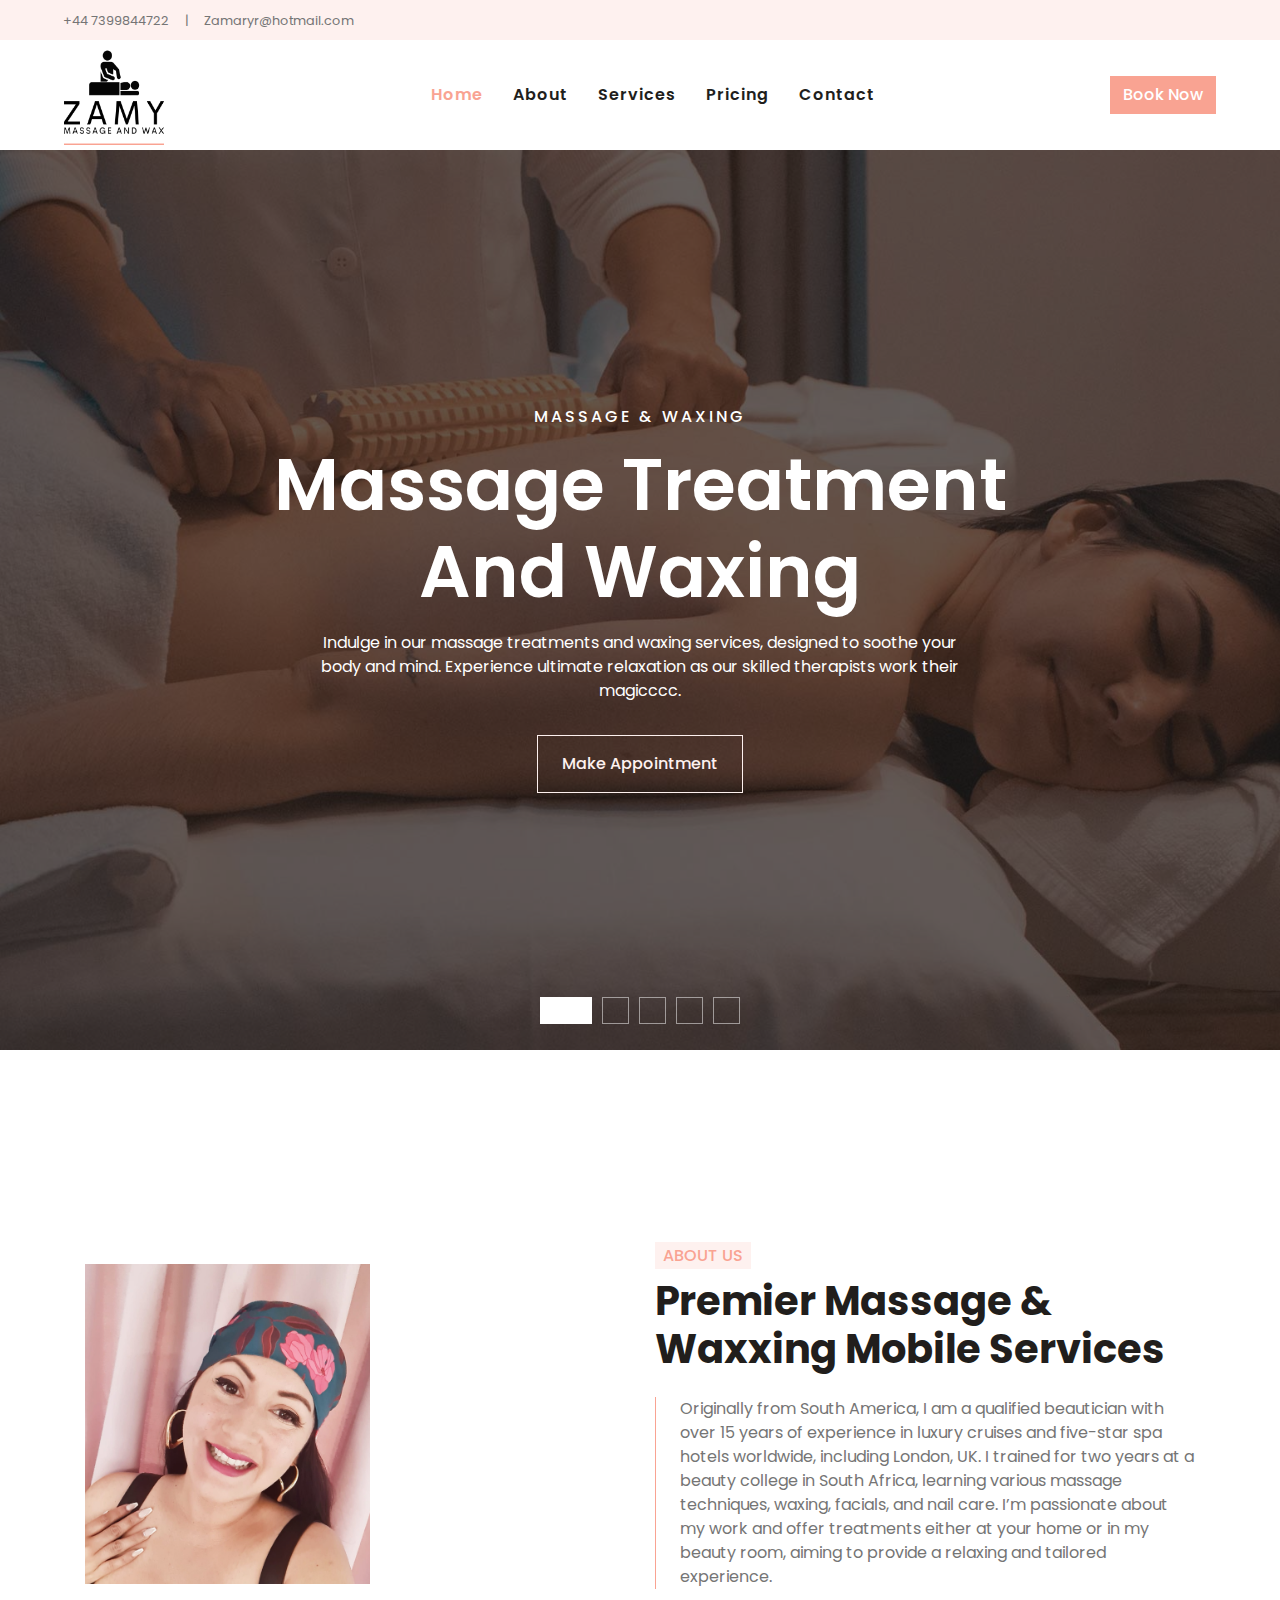
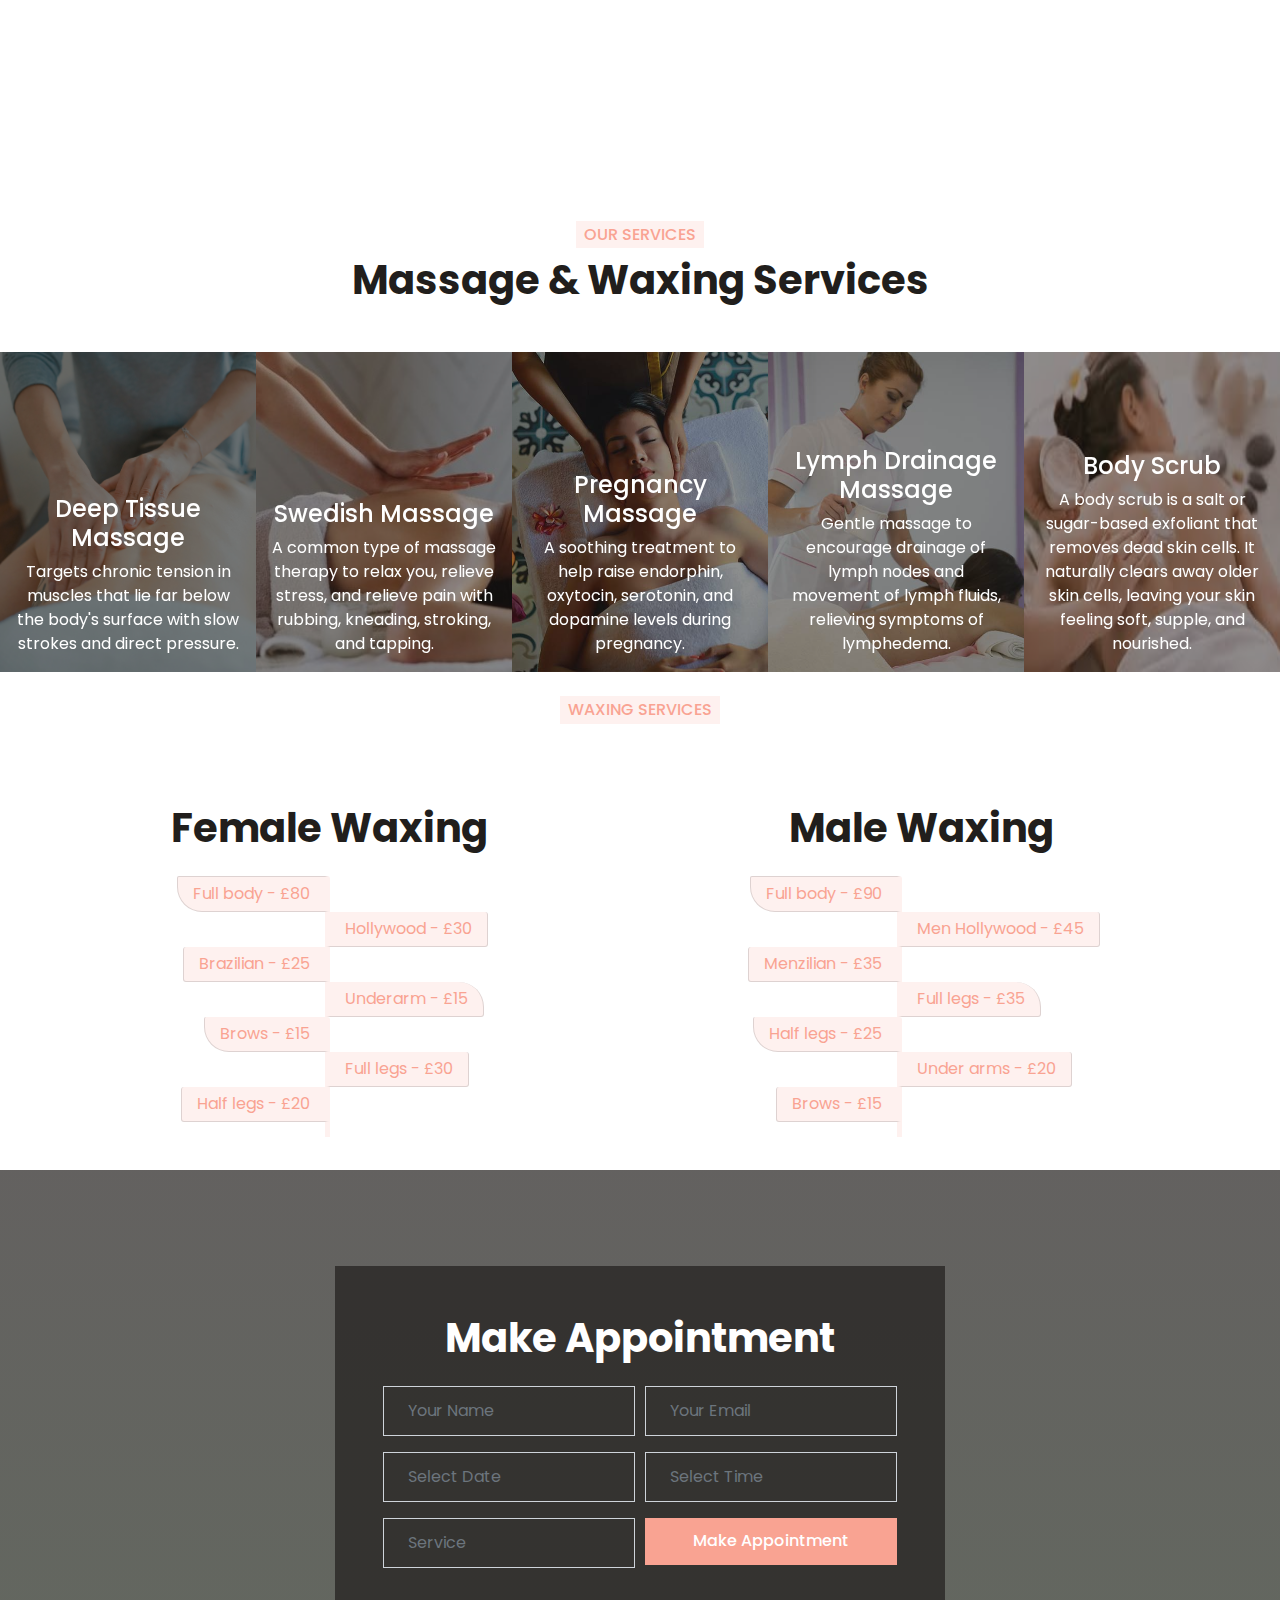
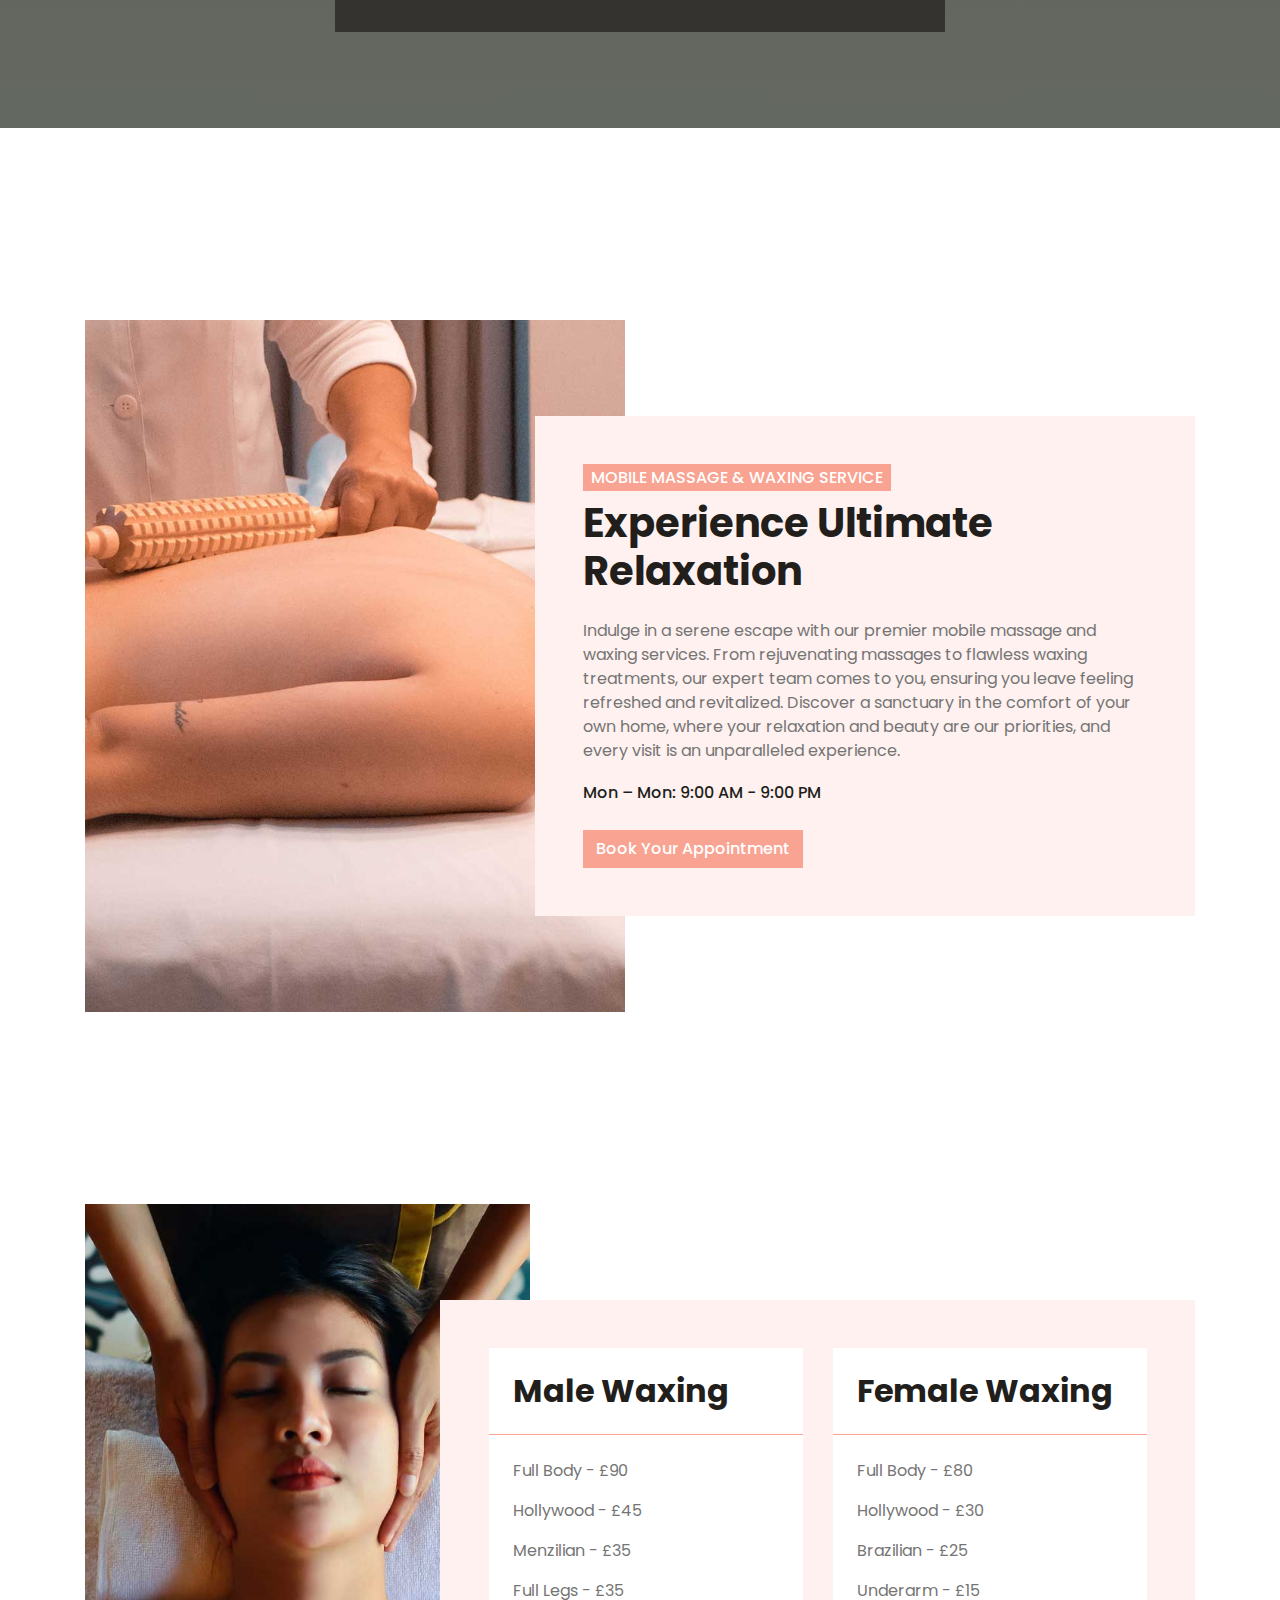
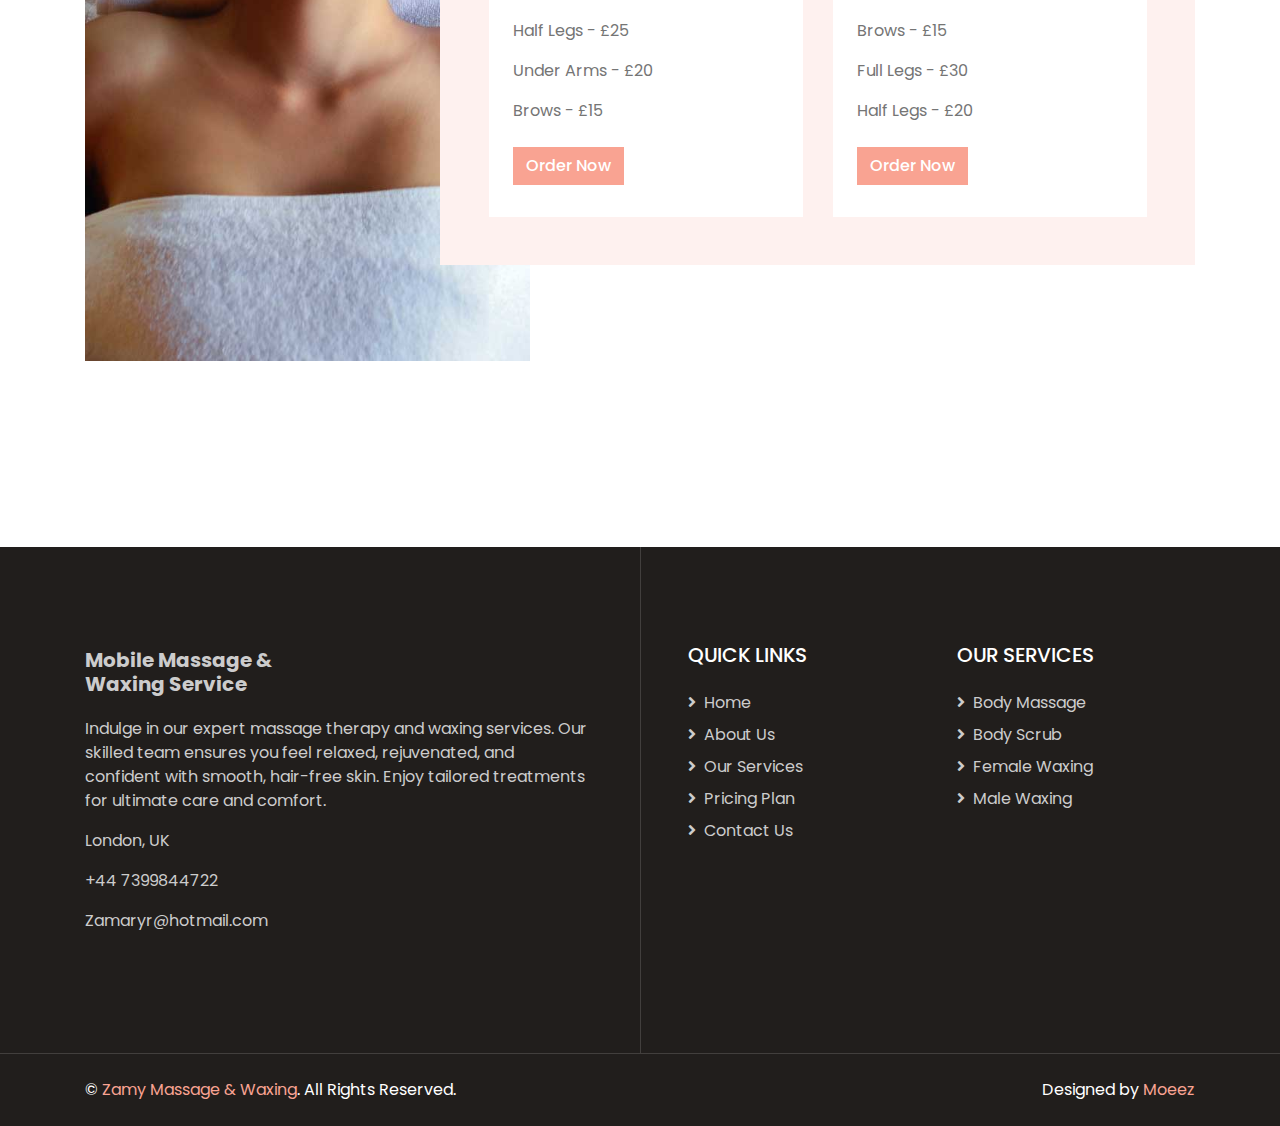
==== index.html @ f6009a52 "number updated" ====
<!DOCTYPE html>
<html lang="en">
  <head>
    <meta charset="utf-8" />
    <title>Zamy Massage &amp; Waxing</title>
    <meta content="width=device-width, initial-scale=1.0" name="viewport" />
    <meta content="Free HTML Templates" name="keywords" />
    <meta content="Free HTML Templates" name="description" />
    <!-- Favicon -->
    <link href="img/logo.png" rel="icon" />
    <!-- Google Web Fonts -->
    <link href="https://fonts.gstatic.com" rel="preconnect" />
    <link
      href="https://fonts.googleapis.com/css2?family=Poppins:wght@400;500;600;700&amp;display=swap"
      rel="stylesheet"
    />
    <!-- Font Awesome -->
    <link
      href="https://cdnjs.cloudflare.com/ajax/libs/font-awesome/5.10.0/css/all.min.css"
      rel="stylesheet"
    />
    <!-- Libraries Stylesheet -->
    <link href="lib/animate/animate.min.css" rel="stylesheet" />
    <link href="lib/owlcarousel/assets/owl.carousel.min.css" rel="stylesheet" />
    <link
      href="lib/tempusdominus/css/tempusdominus-bootstrap-4.min.css"
      rel="stylesheet"
    />
    <!-- Customized Bootstrap Stylesheet -->
    <link href="css/style.css" rel="stylesheet" />
  </head>
  <body>
    <!-- Topbar Start -->
    <div class="container-fluid bg-light d-none d-lg-block">
      <div class="row py-2 px-lg-5">
        <div class="col-lg-6 text-left mb-2 mb-lg-0">
          <div class="d-inline-flex align-items-center">
            <small>+44 7399844722</small> <small class="px-3">|</small>
            <small>Zamaryr@hotmail.com</small>
          </div>
        </div>

        <div class="col-lg-6 text-right">
          <div class="d-inline-flex align-items-center">
            <a class="text-primary px-2" href=""> </a>
            <a class="text-primary px-2" href=""> </a>
            <a class="text-primary px-2" href=""> </a>
            <a class="text-primary px-2" href=""> </a>
            <a class="text-primary pl-2" href=""> </a>
          </div>
        </div>
      </div>
    </div>
    <!-- Topbar End --><!-- Navbar Start -->

    <div class="container-fluid p-0">
      <nav
        class="navbar navbar-expand-lg bg-white navbar-light py-3 py-lg-0 px-lg-5"
      >
        <a class="navbar-brand ml-lg-3" href="index.html"
          ><img
            alt="Zamy Massage &amp; Wax"
            height="100"
            src="./img/logo.png"
            width="100"
          /> </a
        ><button
          class="navbar-toggler"
          data-target="#navbarCollapse"
          data-toggle="collapse"
          type="button"
        ></button>

        <div
          class="collapse navbar-collapse justify-content-between px-lg-3"
          id="navbarCollapse"
        >
          <div class="navbar-nav m-auto py-0">
            <a class="nav-item nav-link active" href="index.html">Home</a>
            <a class="nav-item nav-link" href="about.html">About</a>
            <a class="nav-item nav-link" href="service.html">Services</a>
            <a class="nav-item nav-link" href="price.html">Pricing</a>
            <a class="nav-item nav-link" href="contact.html">Contact</a>
          </div>
          <a class="btn btn-primary d-none d-lg-block whatsapp-link" href=""
            >Book Now</a
          >
        </div>
      </nav>
    </div>
    <!-- Navbar End --><!-- Carousel Start -->

    <div class="container-fluid p-0 mb-5 pb-5">
      <div
        class="carousel slide carousel-fade"
        data-ride="carousel"
        id="header-carousel"
      >
        <ol class="carousel-indicators">
          <li
            class="active"
            data-slide-to="0"
            data-target="#header-carousel"
          ></li>
          <li data-slide-to="1" data-target="#header-carousel"></li>
          <li data-slide-to="2" data-target="#header-carousel"></li>
          <li data-slide-to="3" data-target="#header-carousel"></li>
          <li data-slide-to="4" data-target="#header-carousel"></li>
        </ol>

        <div class="carousel-inner">
          <div
            class="carousel-item position-relative active"
            style="min-height: 100vh"
          >
            <img
              class="position-absolute w-100 h-100"
              src="img/carousel-1.jpg"
              style="object-fit: cover"
            />
            <div
              class="carousel-caption d-flex flex-column align-items-center justify-content-center"
            >
              <div class="p-3" style="max-width: 900px">
                <h6
                  class="text-white text-uppercase mb-3 animate__animated animate__fadeInDown"
                  style="letter-spacing: 3px"
                >
                  Massage &amp; Waxing
                </h6>

                <h3 class="display-3 text-capitalize text-white mb-3">
                  Massage Treatment and Waxing
                </h3>

                <p class="mx-md-5 px-5">
                  Indulge in our massage treatments and waxing services,
                  designed to soothe your body and mind. Experience ultimate
                  relaxation as our skilled therapists work their magicccc.
                </p>
                <a
                  class="btn btn-outline-light py-3 px-4 mt-3 animate__animated animate__fadeInUp"
                  href="#appointment"
                  >Make Appointment</a
                >
              </div>
            </div>
          </div>

          <div
            class="carousel-item position-relative"
            style="min-height: 100vh"
          >
            <img
              class="position-absolute w-100 h-100"
              src="img/carousel-2.jpg"
              style="object-fit: cover"
            />
            <div
              class="carousel-caption d-flex flex-column align-items-center justify-content-center"
            >
              <div class="p-3" style="max-width: 900px">
                <h6
                  class="text-white text-uppercase mb-3 animate__animated animate__fadeInDown"
                  style="letter-spacing: 3px"
                >
                  Massage &amp; Waxing
                </h6>

                <h3 class="display-3 text-capitalize text-white mb-3">
                  Deep tissue massage
                </h3>

                <p class="mx-md-5 px-5">
                  Deep muscle techniques target chronic tension in muscles
                  located deep beneath the body&#39;s surface. These techniques
                  involve slow strokes, direct pressure, and friction movements
                  that work across the muscle fibers.
                </p>
                <a
                  class="btn btn-outline-light py-3 px-4 mt-3 animate__animated animate__fadeInUp"
                  href="#appointment"
                  >Make Appointment</a
                >
              </div>
            </div>
          </div>

          <div
            class="carousel-item position-relative"
            style="min-height: 100vh"
          >
            <img
              class="position-absolute w-100 h-100"
              src="img/carousel-2.jpg"
              style="object-fit: cover"
            />
            <div
              class="carousel-caption d-flex flex-column align-items-center justify-content-center"
            >
              <div class="p-3" style="max-width: 900px">
                <h6
                  class="text-white text-uppercase mb-3 animate__animated animate__fadeInDown"
                  style="letter-spacing: 3px"
                >
                  Massage &amp; Waxing
                </h6>

                <h3 class="display-3 text-capitalize text-white mb-3">
                  Pregnancy massage
                </h3>

                <p class="mx-md-5 px-5">
                  Experience relief and rejuvenation with our specialized
                  pregnancy massage. Designed to ease aches, pains, and
                  exhaustion, our soothing treatments provide exceptional
                  comfort and relaxation. Indulge in a personalized massage that
                  supports your well-being and helps you feel more balanced
                  throughout your pregnancy.
                </p>
                <a
                  class="btn btn-outline-light py-3 px-4 mt-3 animate__animated animate__fadeInUp"
                  href="#appointment"
                  >Make Appointment</a
                >
              </div>
            </div>
          </div>

          <div
            class="carousel-item position-relative"
            style="min-height: 100vh"
          >
            <img
              class="position-absolute w-100 h-100"
              src="img/carousel-2.jpg"
              style="object-fit: cover"
            />
            <div
              class="carousel-caption d-flex flex-column align-items-center justify-content-center"
            >
              <div class="p-3" style="max-width: 900px">
                <h6
                  class="text-white text-uppercase mb-3 animate__animated animate__fadeInDown"
                  style="letter-spacing: 3px"
                >
                  Massage &amp; Waxing
                </h6>

                <h3 class="display-3 text-capitalize text-white mb-3">
                  Lymphatic Drainage Massage
                </h3>

                <p class="mx-md-5 px-5">
                  This gentle massage promotes lymph fluid flow and helps reduce
                  lymphedema symptoms. By boosting your body&#39;s natural
                  detoxification, it aids in removing waste and toxins, leaving
                  you refreshed and revitalized.
                </p>
                <a
                  class="btn btn-outline-light py-3 px-4 mt-3 animate__animated animate__fadeInUp"
                  href="#appointment"
                  >Make Appointment</a
                >
              </div>
            </div>
          </div>

          <div
            class="carousel-item position-relative"
            style="min-height: 100vh"
          >
            <img
              class="position-absolute w-100 h-100"
              src="img/carousel-1.jpg"
              style="object-fit: cover"
            />
            <div
              class="carousel-caption d-flex flex-column align-items-center justify-content-center"
            >
              <div class="p-3" style="max-width: 900px">
                <h6
                  class="text-white text-uppercase mb-3 animate__animated animate__fadeInDown"
                  style="letter-spacing: 3px"
                >
                  Massage &amp; Waxing
                </h6>

                <h3 class="display-3 text-capitalize text-white mb-3">
                  Swedish Massage
                </h3>

                <p class="mx-md-5 px-5">
                  Swedish massage is one of the most popular forms of massage
                  therapy. It is commonly used to promote relaxation, alleviate
                  stress, and relieve pain. This technique typically involves a
                  combination of rubbing, kneading, stroking, and tapping the
                  muscles.
                </p>
                <a
                  class="btn btn-outline-light py-3 px-4 mt-3 animate__animated animate__fadeInUp"
                  href="#appointment"
                  >Make Appointment</a
                >
              </div>
            </div>
          </div>
        </div>
      </div>
    </div>
    <!-- Carousel End --><!-- About Start -->

    <div class="container-fluid py-5">
      <div class="container py-5">
        <div class="row align-items-center">
          <div class="col-lg-6 pb-5 pb-lg-0">
            <img
              alt="Zamy Massage &amp; Wax"
              class="img-fluid"
              src="img/about.jpg
"
            />
          </div>

          <div class="col-lg-6">
            <h6
              class="d-inline-block text-primary text-uppercase bg-light py-1 px-2"
            >
              About Us
            </h6>

            <h1 class="mb-4">Premier Massage &amp; Waxxing Mobile Services</h1>

            <p class="pl-4 border-left border-primary">
              Originally from South America, I am a qualified beautician with
              over 15 years of experience in luxury cruises and five-star spa
              hotels worldwide, including London, UK. I trained for two years at
              a beauty college in South Africa, learning various massage
              techniques, waxing, facials, and nail care. I&rsquo;m passionate
              about my work and offer treatments either at your home or in my
              beauty room, aiming to provide a relaxing and tailored experience.
            </p>
          </div>
        </div>
      </div>
    </div>
    <!-- About End --><!-- Service Start -->

    <div class="container-fluid px-0 py-5 my-5">
      <div class="row mx-0 justify-content-center text-center mt-4">
        <div class="col-lg-6">
          <h6
            class="d-inline-block bg-light text-primary text-uppercase py-1 px-2"
          >
            Our Services
          </h6>

          <h1>Massage &amp; Waxing Services</h1>
        </div>
      </div>

      <div class="owl-carousel service-carousel">
        <div class="service-item position-relative">
          <img
            alt="Zamy Massage &amp; Wax"
            class="img-fluid"
            src="img/service-1.jpg"
          />
          <div class="service-text text-center">
            <h4 class="text-white font-weight-medium px-3">
              Deep Tissue Massage
            </h4>

            <p class="text-white px-3 mb-3">
              Targets chronic tension in muscles that lie far below the
              body&#39;s surface with slow strokes and direct pressure.
            </p>

            <div class="w-100 bg-white text-center p-4">
              <button class="btn btn-primary whatsapp-link" href="#appointment">
                Make Order
              </button>
            </div>
          </div>
        </div>

        <div class="service-item position-relative">
          <img
            alt="Zamy Massage &amp; Wax"
            class="img-fluid"
            src="img/service-2.jpg

"
          />
          <div class="service-text text-center">
            <h4 class="text-white font-weight-medium px-3">Swedish Massage</h4>

            <p class="text-white px-3 mb-3">
              A common type of massage therapy to relax you, relieve stress, and
              relieve pain with rubbing, kneading, stroking, and tapping.
            </p>

            <div class="w-100 bg-white text-center p-4">
              <a class="btn btn-primary whatsapp-link" href="#appointment"
                >Make Order</a
              >
            </div>
          </div>
        </div>

        <div class="service-item position-relative">
          <img
            alt="Zamy Massage &amp; Wax"
            class="img-fluid"
            src="img/service-3.jpg"
          />
          <div class="service-text text-center">
            <h4 class="text-white font-weight-medium px-3">
              Pregnancy Massage
            </h4>

            <p class="text-white px-3 mb-3">
              A soothing treatment to help raise endorphin, oxytocin, serotonin,
              and dopamine levels during pregnancy.
            </p>

            <div class="w-100 bg-white text-center p-4">
              <a class="btn btn-primary whatsapp-link" href="#appointment"
                >Make Order</a
              >
            </div>
          </div>
        </div>

        <div class="service-item position-relative">
          <img
            alt="Zamy Massage &amp; Wax"
            class="img-fluid"
            src="img/service-4.jpg"
          />
          <div class="service-text text-center">
            <h4 class="text-white font-weight-medium px-3">
              Lymph Drainage Massage
            </h4>

            <p class="text-white px-3 mb-3">
              Gentle massage to encourage drainage of lymph nodes and movement
              of lymph fluids, relieving symptoms of lymphedema.
            </p>

            <div class="w-100 bg-white text-center p-4">
              <a class="btn btn-primary whatsapp-link" href="#appointment"
                >Make Order</a
              >
            </div>
          </div>
        </div>

        <div class="service-item position-relative">
          <img
            alt="Zamy Massage &amp; Wax"
            class="img-fluid"
            src="img/bodyscrub.jpeg"
          />
          <div class="service-text text-center">
            <h4 class="text-white font-weight-medium px-3">Body Scrub</h4>

            <p class="text-white px-3 mb-3">
              A body scrub is a salt or sugar-based exfoliant that removes dead
              skin cells. It naturally clears away older skin cells, leaving
              your skin feeling soft, supple, and nourished.
            </p>

            <div class="w-100 bg-white text-center p-4">
              <a class="btn btn-primary whatsapp-link" href="#appointment"
                >Make Order</a
              >
            </div>
          </div>
        </div>
      </div>

      <div class="row mx-0 mt-4 justify-content-center">
        <h6
          class="d-inline-block bg-light text-center text-primary text-uppercase py-1 px-2"
        >
          Waxing Services
        </h6>
      </div>

      <div class="container-fluid py-5 row justify-content-center px-lg-5">
        <div class="col-lg-6">
          <h1 class="text-center my-4">Female Waxing</h1>

          <ul class="treeTidy" id="waxing-services-list">
            <li class="list-group-item fade-in">Full body - &pound;80</li>
            <li class="list-group-item fade-in">Hollywood - &pound;30</li>
            <li class="list-group-item fade-in">Brazilian - &pound;25</li>
            <li class="list-group-item fade-in">Underarm - &pound;15</li>
            <li class="list-group-item fade-in">Brows - &pound;15</li>
            <li class="list-group-item fade-in">Full legs - &pound;30</li>
            <li class="list-group-item fade-in">Half legs - &pound;20</li>
          </ul>
        </div>

        <div class="col-lg-6">
          <h1 class="text-center my-4">Male Waxing</h1>

          <ul class="treeTidy" id="waxing-services-list">
            <li class="list-group-item fade-in">Full body - &pound;90</li>
            <li class="list-group-item fade-in">Men Hollywood - &pound;45</li>
            <li class="list-group-item fade-in">Menzilian - &pound;35</li>
            <li class="list-group-item fade-in">Full legs - &pound;35</li>
            <li class="list-group-item fade-in">Half legs - &pound;25</li>
            <li class="list-group-item fade-in">Under arms - &pound;20</li>
            <li class="list-group-item fade-in">Brows - &pound;15</li>
          </ul>
        </div>
      </div>

      <div
        class="row justify-content-center bg-appointment mx-0"
        id="appointment"
      >
        <div class="col-lg-6 py-5">
          <div class="p-5 my-5" style="background: rgba(33, 30, 28, 0.7)">
            <h1 class="text-white text-center mb-4">Make Appointment</h1>

            <form id="contactForm" name="sentMessage" novalidate="novalidate">
              <div class="form-row">
                <div class="col-sm-6">
                  <div class="form-group">
                    <input
                      class="form-control bg-transparent p-4"
                      id="name"
                      placeholder="Your Name"
                      required="required"
                      type="text"
                    />
                  </div>
                </div>

                <div class="col-sm-6">
                  <div class="form-group">
                    <input
                      class="form-control bg-transparent p-4"
                      id="email"
                      placeholder="Your Email"
                      required="required"
                      type="email"
                    />
                  </div>
                </div>
              </div>

              <div class="form-row">
                <div class="col-sm-6">
                  <div class="form-group">
                    <div class="date" data-target-input="nearest" id="date">
                      <input
                        class="form-control bg-transparent p-4 datetimepicker-input"
                        data-target="#date"
                        data-toggle="datetimepicker"
                        id="dateInput"
                        name="date"
                        placeholder="Select Date"
                        type="text"
                      />
                    </div>
                  </div>
                </div>

                <div class="col-sm-6">
                  <div class="form-group">
                    <div class="time" data-target-input="nearest" id="time">
                      <input
                        class="form-control bg-transparent p-4 datetimepicker-input"
                        data-target="#time"
                        data-toggle="datetimepicker"
                        id="timeInput"
                        name="time"
                        placeholder="Select Time"
                        type="text"
                      />
                    </div>
                  </div>
                </div>
              </div>

              <div class="form-row">
                <div class="col-sm-6">
                  <div class="form-group">
                    <input
                      class="form-control bg-transparent p-4"
                      id="service"
                      placeholder="Service"
                      required="required"
                      type="text"
                    />
                  </div>
                </div>

                <div class="col-sm-6">
                  <button
                    class="btn btn-primary btn-block"
                    style="height: 47px"
                    type="submit"
                  >
                    Make Appointment
                  </button>
                </div>
              </div>
            </form>
          </div>
        </div>
      </div>
    </div>
    <!-- Service End --><!-- Open Hours Start -->

    <div class="container-fluid py-5">
      <div class="container py-5">
        <div class="row">
          <div class="col-lg-6" style="min-height: 500px">
            <div class="position-relative h-100">
              <img
                alt="Zamy Massage &amp; Waxing"
                class="position-absolute w-100 h-100"
                src="img/carousel-1.jpg
"
                style="object-fit: cover"
              />
            </div>
          </div>

          <div class="col-lg-6 pt-5 pb-lg-5">
            <div class="hours-text bg-light p-4 p-lg-5 my-lg-5">
              <h6
                class="d-inline-block text-white text-uppercase bg-primary py-1 px-2"
              >
                Mobile Massage &amp; Waxing Service
              </h6>

              <h1 class="mb-4">Experience Ultimate Relaxation</h1>

              <p>
                Indulge in a serene escape with our premier mobile massage and
                waxing services. From rejuvenating massages to flawless waxing
                treatments, our expert team comes to you, ensuring you leave
                feeling refreshed and revitalized. Discover a sanctuary in the
                comfort of your own home, where your relaxation and beauty are
                our priorities, and every visit is an unparalleled experience.
              </p>

              <ul class="list-inline">
                <li class="h6 py-1">Mon &ndash; Mon: 9:00 AM - 9:00 PM</li>
              </ul>
              <a class="btn btn-primary mt-2" href="#">Book Your Appointment</a>
            </div>
          </div>
        </div>
      </div>
    </div>
    <!-- Open Hours End --><!-- Pricing Start -->

    <div class="container-fluid by-pricing py-5">
      <div class="container py-5">
        <div class="row">
          <div class="col-lg-5" style="min-height: 500px">
            <div class="position-relative h-100">
              <img
                class="position-absolute w-100 h-100"
                src="img/pricing.jpg"
                style="object-fit: cover"
              />
            </div>
          </div>

          <div class="col-lg-7 pt-5 pb-lg-5">
            <div class="pricing-text bg-light p-4 p-lg-5 my-lg-5">
              <div class="owl-carousel pricing-carousel">
                <div class="bg-white">
                  <div
                    class="d-flex align-items-center justify-content-between border-bottom border-primary p-4"
                  >
                    <h1 class="mb-0" style="font-size: 2rem">Male Waxing</h1>
                  </div>

                  <div class="p-4">
                    <p>Full Body - &pound;90</p>

                    <p>Hollywood - &pound;45</p>

                    <p>Menzilian - &pound;35</p>

                    <p>Full Legs - &pound;35</p>

                    <p>Half Legs - &pound;25</p>

                    <p>Under Arms - &pound;20</p>

                    <p>Brows - &pound;15</p>
                    <a class="btn btn-primary my-2" href="">Order Now</a>
                  </div>
                </div>

                <div class="bg-white">
                  <div
                    class="d-flex align-items-center justify-content-between border-bottom border-primary p-4"
                  >
                    <h1 class="mb-0" style="font-size: 2rem">Female Waxing</h1>
                  </div>

                  <div class="p-4">
                    <p>Full Body - &pound;80</p>

                    <p>Hollywood - &pound;30</p>

                    <p>Brazilian - &pound;25</p>

                    <p>Underarm - &pound;15</p>

                    <p>Brows - &pound;15</p>

                    <p>Full Legs - &pound;30</p>

                    <p>Half Legs - &pound;20</p>
                    <a class="btn btn-primary my-2" href="">Order Now</a>
                  </div>
                </div>

                <div class="bg-white">
                  <div
                    class="d-flex align-items-center justify-content-between border-bottom border-primary p-4"
                  >
                    <h1 class="mb-0" style="font-size: 2rem">Massage</h1>
                  </div>

                  <div class="p-4">
                    <p>Full Body Massage</p>

                    <p>Deep Tissue Massage - &pound;50 (1 hour)</p>

                    <p>Swedish Massage - &pound;45 (1 hour)</p>

                    <p>Promotion - &pound;80 (2 hours)</p>

                    <p>Lymphdrainage - &pound;55</p>

                    <p>Body Scrub</p>
                    <a class="btn btn-primary my-2" href="">Order Now</a>
                  </div>
                </div>
              </div>
            </div>
          </div>
        </div>
      </div>
    </div>
    <!-- Pricing End --><!-- Footer Start -->

    <div
      class="footer container-fluid position-relative bg-dark py-5"
      style="margin-top: 90px"
    >
      <div class="container pt-5">
        <div class="row">
          <div class="col-lg-6 pr-lg-5 mb-5">
            <h1 class="mb-3 text-white">
              <a class="navbar-brand" href="index.html"
                >Mobile Massage &amp;<br />
                Waxing Service
              </a>
            </h1>

            <p>
              Indulge in our expert massage therapy and waxing services. Our
              skilled team ensures you feel relaxed, rejuvenated, and confident
              with smooth, hair-free skin. Enjoy tailored treatments for
              ultimate care and comfort.
            </p>

            <p>London, UK</p>

            <p>+44 7399844722</p>

            <p>Zamaryr@hotmail.com</p>

            <div class="d-flex justify-content-start mt-4"></div>
          </div>

          <div class="col-lg-6 pl-lg-5">
            <div class="row">
              <div class="col-sm-6 mb-5">
                <h5 class="text-white text-uppercase mb-4">Quick Links</h5>
                <div class="d-flex flex-column justify-content-start">
                  <a class="text-white-50 mb-2" href="index.html"
                    ><i class="fa fa-angle-right mr-2"></i>Home</a
                  >
                  <a class="text-white-50 mb-2" href="about.html"
                    ><i class="fa fa-angle-right mr-2"></i>About Us</a
                  >
                  <a class="text-white-50 mb-2" href="service.html"
                    ><i class="fa fa-angle-right mr-2"></i>Our Services</a
                  >
                  <a class="text-white-50 mb-2" href="price.html"
                    ><i class="fa fa-angle-right mr-2"></i>Pricing Plan</a
                  >
                  <a class="text-white-50" href="contact.html"
                    ><i class="fa fa-angle-right mr-2"></i>Contact Us</a
                  >
                </div>
              </div>
              <div class="col-sm-6 mb-5">
                <h5 class="text-white text-uppercase mb-4">Our Services</h5>
                <div class="d-flex flex-column justify-content-start">
                  <p class="text-white-50 mb-2">
                    <i class="fa fa-angle-right mr-2"></i>Body Massage
                  </p>
                  <p class="text-white-50 mb-2">
                    <i class="fa fa-angle-right mr-2"></i>Body Scrub
                  </p>
                  <p class="text-white-50 mb-2">
                    <i class="fa fa-angle-right mr-2"></i>Female Waxing
                  </p>
                  <p class="text-white-50 mb-2">
                    <i class="fa fa-angle-right mr-2"></i>Male Waxing
                  </p>
                </div>
              </div>
            </div>
          </div>
        </div>
      </div>
    </div>

    <div
      class="container-fluid bg-dark text-light border-top py-4"
      style="border-color: rgba(256, 256, 256, 0.15) !important"
    >
      <div class="container">
        <div class="row">
          <div class="col-md-6 text-center text-md-left mb-3 mb-md-0">
            <p class="m-0 text-white">
              &copy; <a href="#">Zamy Massage &amp; Waxing</a>. All Rights
              Reserved.
            </p>
          </div>

          <div class="col-md-6 text-center text-md-right">
            <p class="m-0 text-white">
              Designed by <a href="https://moeezr.netlify.app/">Moeez</a>
            </p>
          </div>
        </div>
      </div>
    </div>
    <!-- Footer End --><!-- Back to Top --><!-- JavaScript Libraries -->
    <script src="https://code.jquery.com/jquery-3.4.1.min.js"></script>
    <script src="https://stackpath.bootstrapcdn.com/bootstrap/4.4.1/js/bootstrap.bundle.min.js"></script>
    <script src="lib/easing/easing.min.js"></script>
    <script src="lib/waypoints/waypoints.min.js"></script>
    <script src="lib/counterup/counterup.min.js"></script>
    <script src="lib/owlcarousel/owl.carousel.min.js"></script>
    <script src="lib/tempusdominus/js/moment.min.js"></script>
    <script src="lib/tempusdominus/js/moment-timezone.min.js"></script>
    <script src="lib/tempusdominus/js/tempusdominus-bootstrap-4.min.js"></script>
    <!-- Contact Javascript File -->
    <script src="mail/jqBootstrapValidation.min.js"></script>
    <script src="mail/contact.js"></script>
    <!-- Template Javascript -->
    <script src="js/main.js"></script>
  </body>
</html>
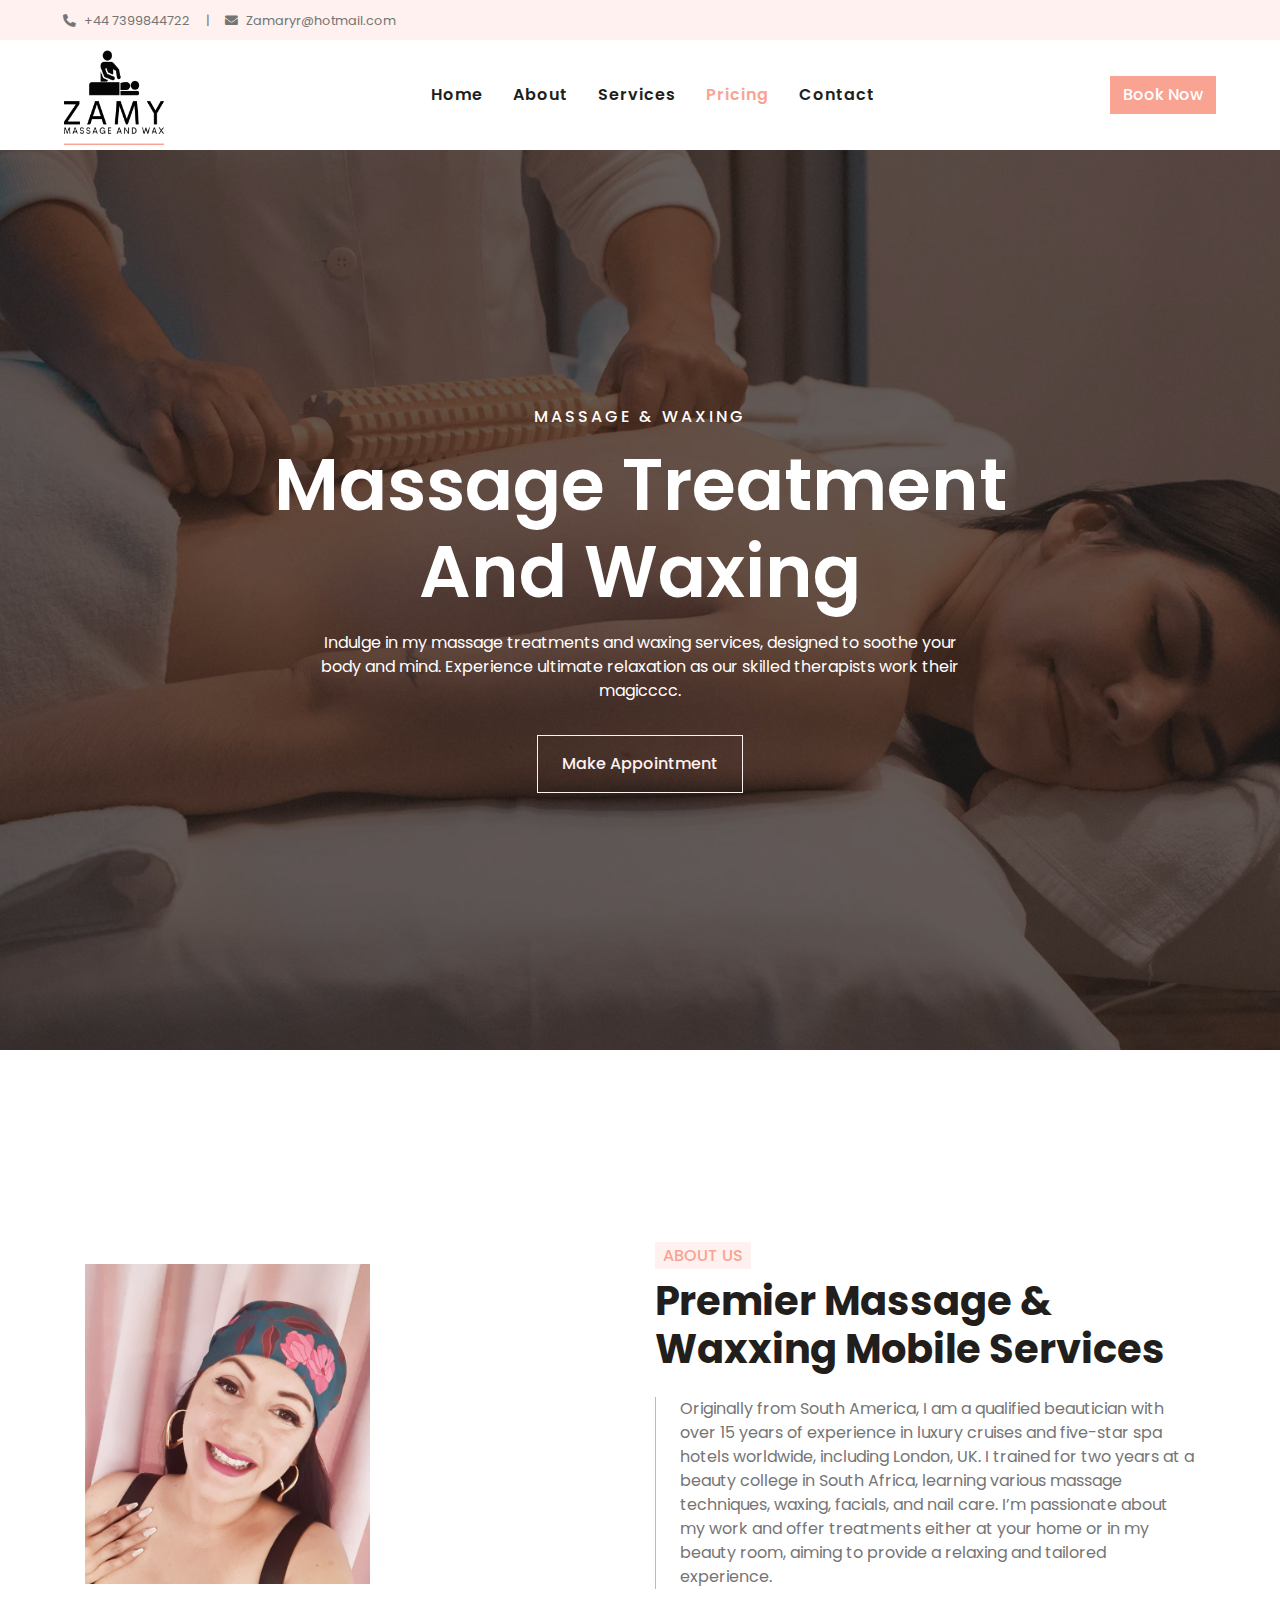
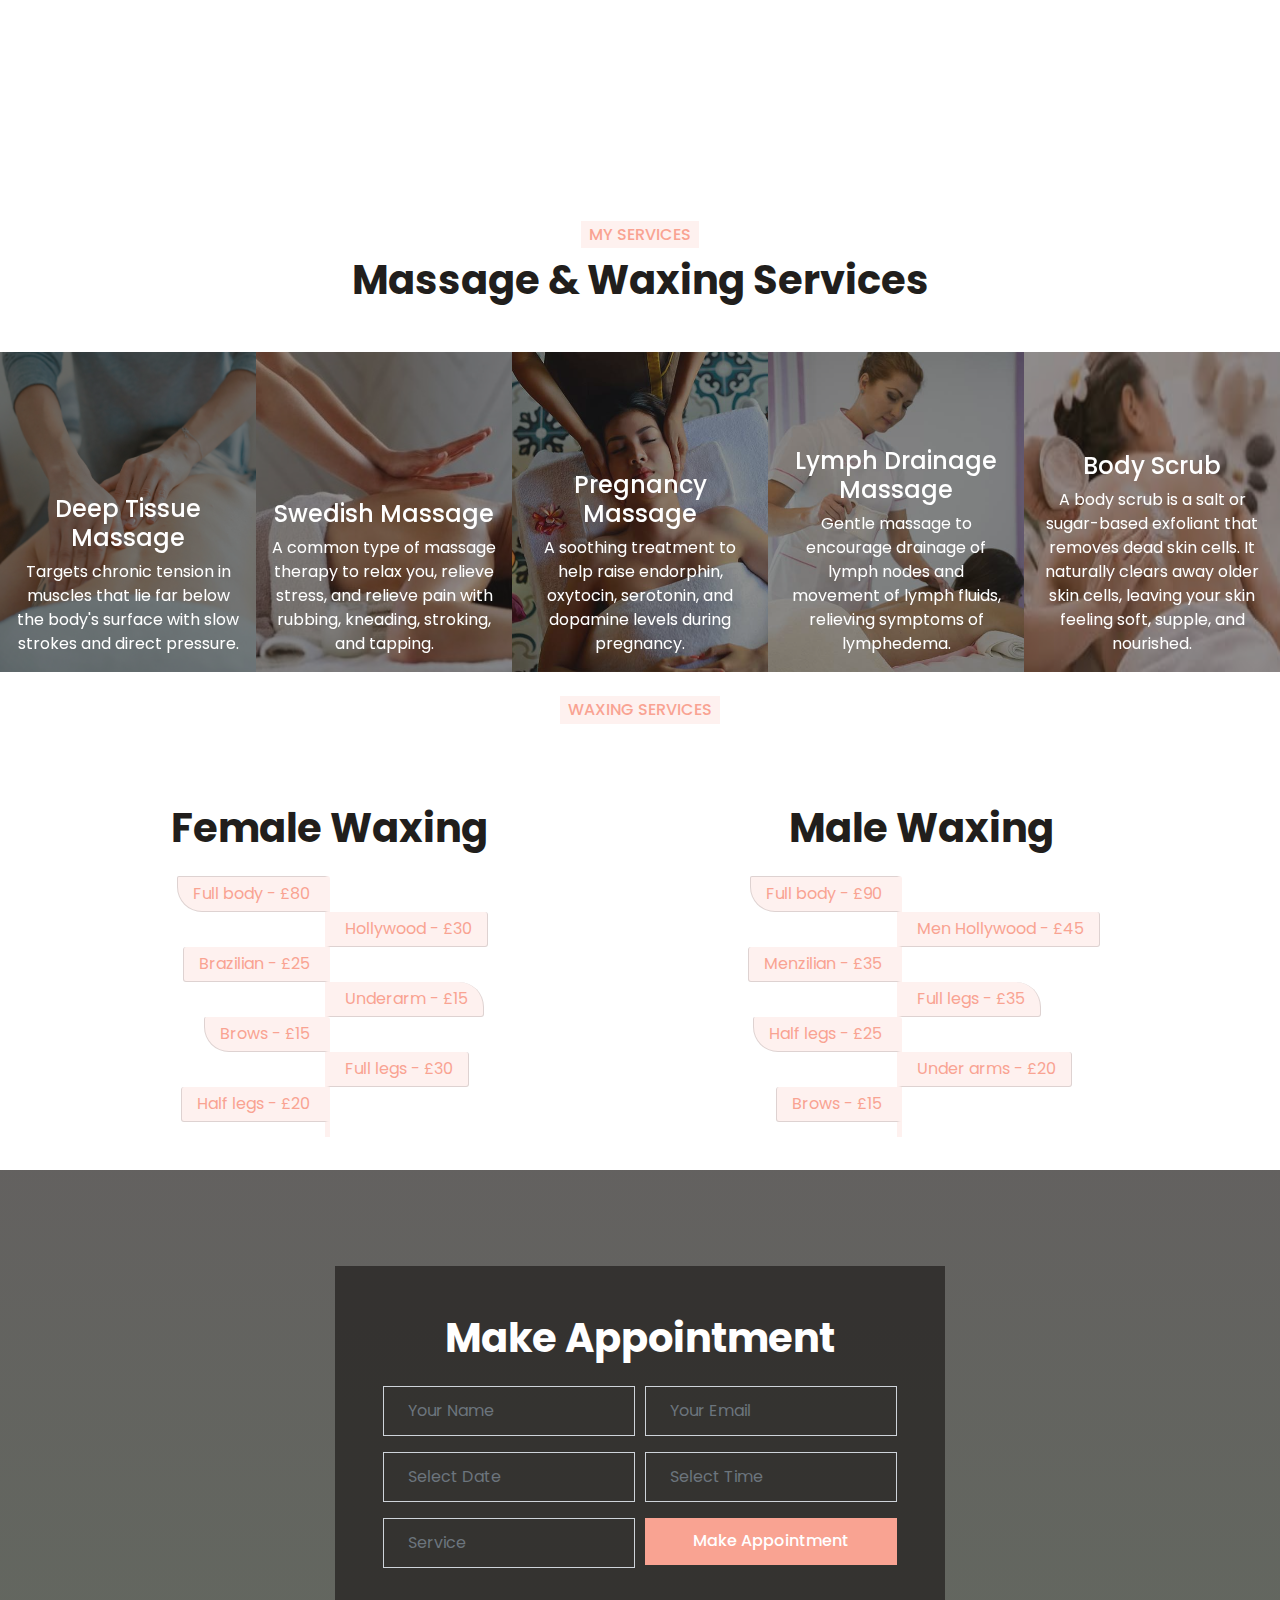
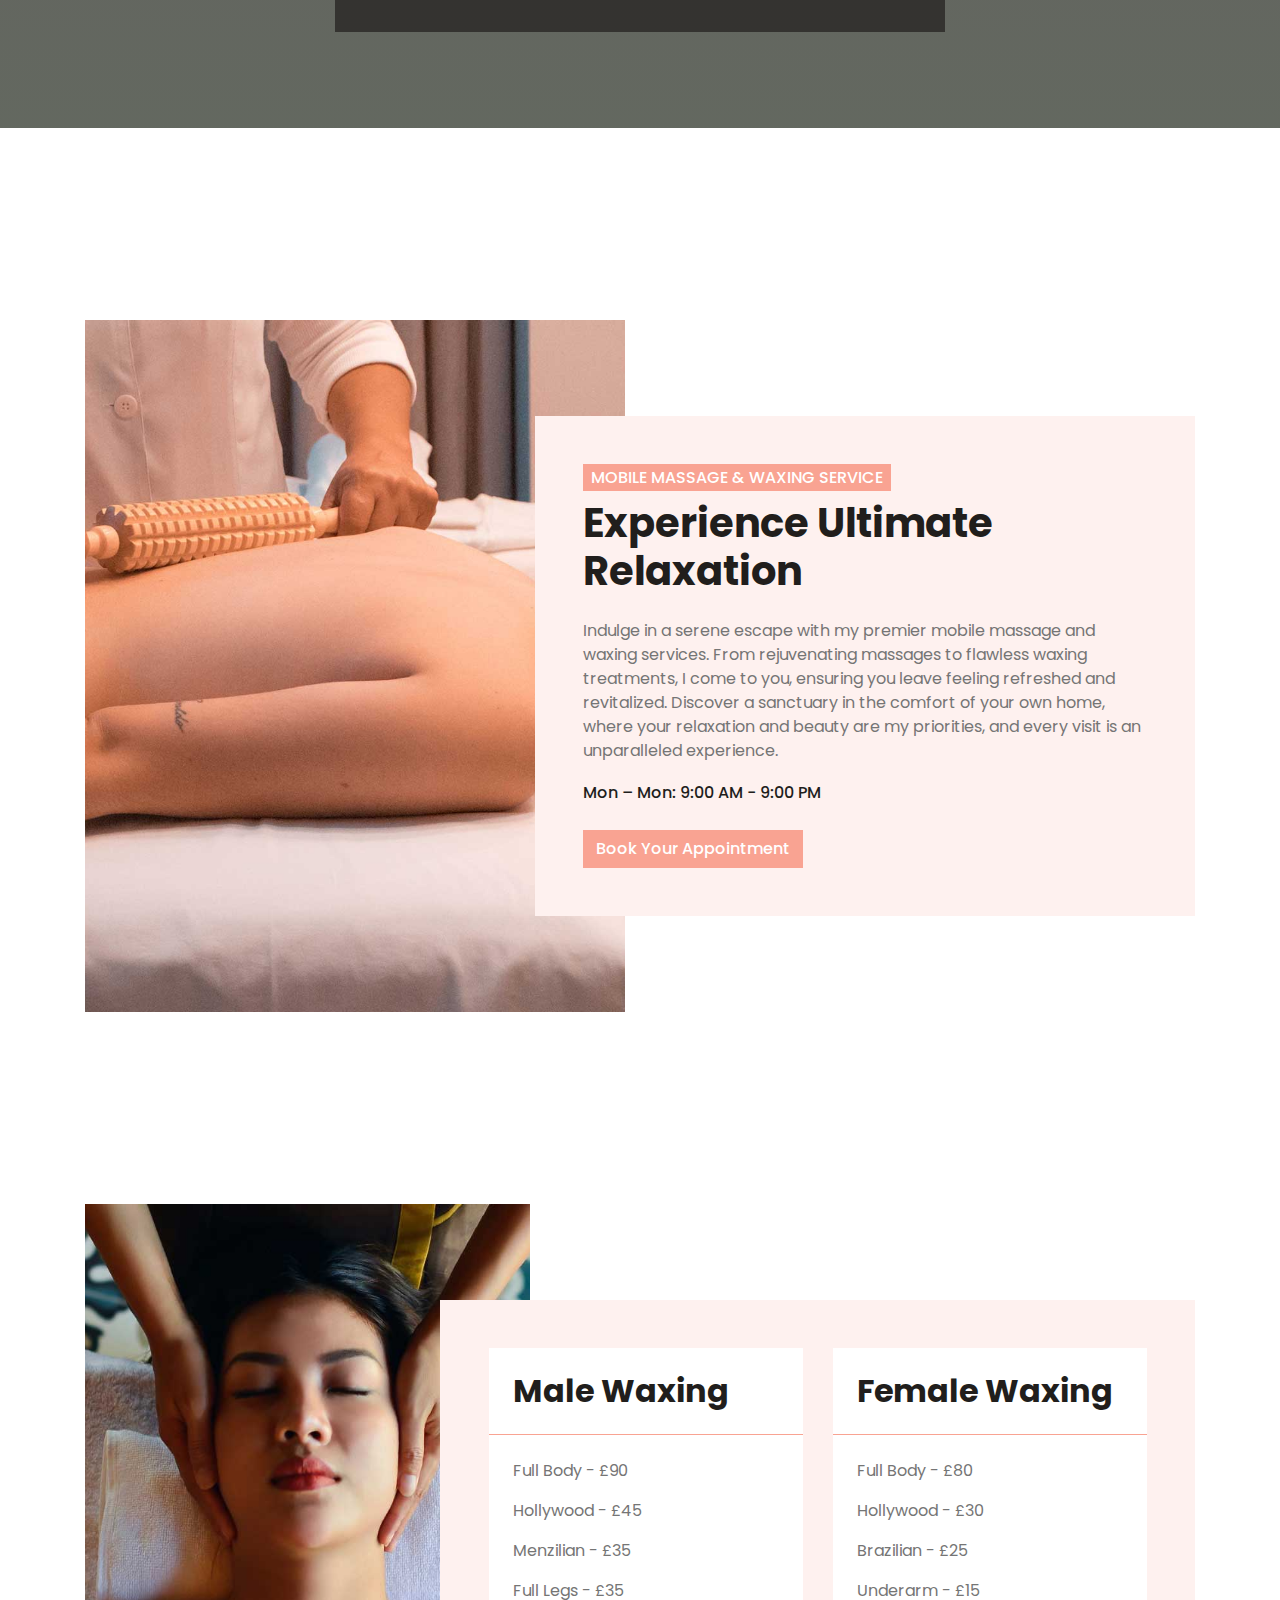
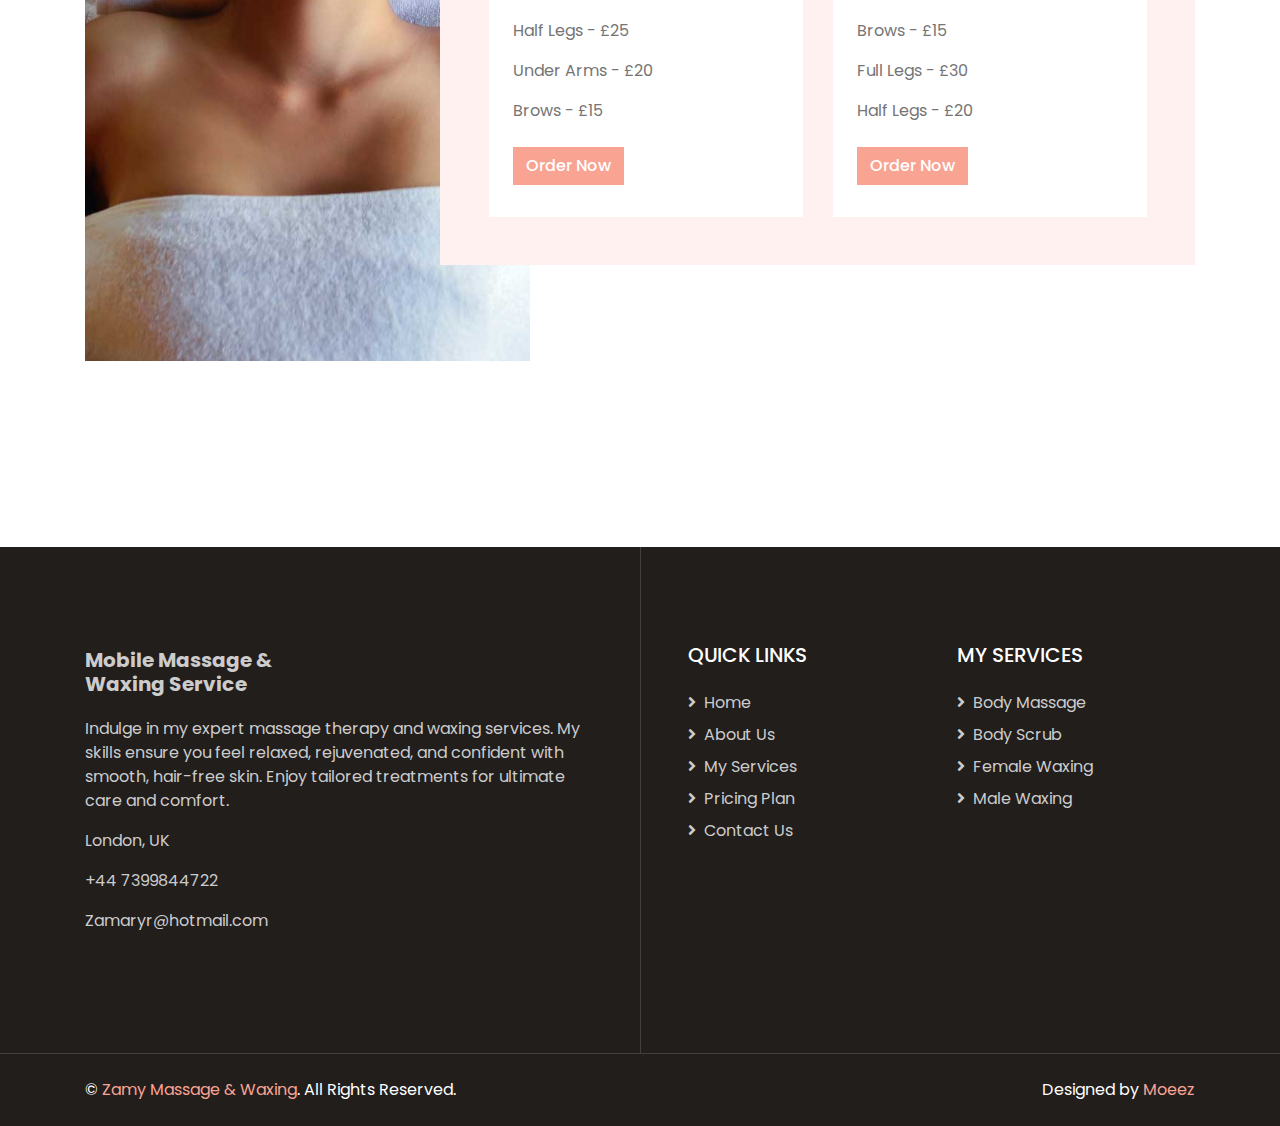
==== commit dba62925: "update" ====
--- a/index.html
+++ b/index.html
@@ -35,60 +35,58 @@
       <div class="row py-2 px-lg-5">
         <div class="col-lg-6 text-left mb-2 mb-lg-0">
           <div class="d-inline-flex align-items-center">
-            <small>+44 7399844722</small> <small class="px-3">|</small>
-            <small>Zamaryr@hotmail.com</small>
-          </div>
-        </div>
-
-        <div class="col-lg-6 text-right">
-          <div class="d-inline-flex align-items-center">
-            <a class="text-primary px-2" href=""> </a>
-            <a class="text-primary px-2" href=""> </a>
-            <a class="text-primary px-2" href=""> </a>
-            <a class="text-primary px-2" href=""> </a>
-            <a class="text-primary pl-2" href=""> </a>
+            <small><i class="fa fa-phone-alt mr-2"></i>+44 7399844722</small>
+            <small class="px-3">|</small>
+            <small
+              ><i class="fa fa-envelope mr-2"></i>Zamaryr@hotmail.com</small
+            >
           </div>
         </div>
       </div>
     </div>
-    <!-- Topbar End --><!-- Navbar Start -->
-
+    <!-- Topbar End -->
+
+    <!-- Navbar Start -->
     <div class="container-fluid p-0">
       <nav
         class="navbar navbar-expand-lg bg-white navbar-light py-3 py-lg-0 px-lg-5"
       >
-        <a class="navbar-brand ml-lg-3" href="index.html"
-          ><img
-            alt="Zamy Massage &amp; Wax"
+        <a href="index.html" class="navbar-brand ml-lg-3">
+          <img
+            src="./img/logo.png"
+            alt="Zamy Massage & Wax"
+            width="100"
             height="100"
-            src="./img/logo.png"
-            width="100"
-          /> </a
-        ><button
+          />
+        </a>
+        <button
+          type="button"
           class="navbar-toggler"
+          data-toggle="collapse"
           data-target="#navbarCollapse"
-          data-toggle="collapse"
-          type="button"
-        ></button>
-
+        >
+          <span class="navbar-toggler-icon"></span>
+        </button>
         <div
           class="collapse navbar-collapse justify-content-between px-lg-3"
           id="navbarCollapse"
         >
           <div class="navbar-nav m-auto py-0">
-            <a class="nav-item nav-link active" href="index.html">Home</a>
-            <a class="nav-item nav-link" href="about.html">About</a>
-            <a class="nav-item nav-link" href="service.html">Services</a>
-            <a class="nav-item nav-link" href="price.html">Pricing</a>
-            <a class="nav-item nav-link" href="contact.html">Contact</a>
-          </div>
-          <a class="btn btn-primary d-none d-lg-block whatsapp-link" href=""
+            <a href="index.html" class="nav-item nav-link">Home</a>
+            <a href="about.html" class="nav-item nav-link">About</a>
+            <a href="service.html" class="nav-item nav-link">Services</a>
+            <a href="price.html" class="nav-item nav-link active">Pricing</a>
+
+            <a href="contact.html" class="nav-item nav-link">Contact</a>
+          </div>
+          <a href="price.html" class="btn btn-primary d-none d-lg-block"
             >Book Now</a
           >
         </div>
       </nav>
     </div>
-    <!-- Navbar End --><!-- Carousel Start -->
+    <!-- Navbar End -->
+    <!-- Carousel Start -->
 
     <div class="container-fluid p-0 mb-5 pb-5">
       <div
@@ -134,9 +132,9 @@
                 </h3>
 
                 <p class="mx-md-5 px-5">
-                  Indulge in our massage treatments and waxing services,
-                  designed to soothe your body and mind. Experience ultimate
-                  relaxation as our skilled therapists work their magicccc.
+                  Indulge in my massage treatments and waxing services, designed
+                  to soothe your body and mind. Experience ultimate relaxation
+                  as our skilled therapists work their magicccc.
                 </p>
                 <a
                   class="btn btn-outline-light py-3 px-4 mt-3 animate__animated animate__fadeInUp"
@@ -352,7 +350,7 @@
           <h6
             class="d-inline-block bg-light text-primary text-uppercase py-1 px-2"
           >
-            Our Services
+            My Services
           </h6>
 
           <h1>Massage &amp; Waxing Services</h1>
@@ -377,7 +375,7 @@
             </p>
 
             <div class="w-100 bg-white text-center p-4">
-              <button class="btn btn-primary whatsapp-link" href="#appointment">
+              <button class="btn btn-primary" href="#appointment">
                 Make Order
               </button>
             </div>
@@ -401,9 +399,7 @@
             </p>
 
             <div class="w-100 bg-white text-center p-4">
-              <a class="btn btn-primary whatsapp-link" href="#appointment"
-                >Make Order</a
-              >
+              <a class="btn btn-primary" href="#appointment">Make Order</a>
             </div>
           </div>
         </div>
@@ -425,9 +421,7 @@
             </p>
 
             <div class="w-100 bg-white text-center p-4">
-              <a class="btn btn-primary whatsapp-link" href="#appointment"
-                >Make Order</a
-              >
+              <a class="btn btn-primary" href="#appointment">Make Order</a>
             </div>
           </div>
         </div>
@@ -449,9 +443,7 @@
             </p>
 
             <div class="w-100 bg-white text-center p-4">
-              <a class="btn btn-primary whatsapp-link" href="#appointment"
-                >Make Order</a
-              >
+              <a class="btn btn-primary" href="#appointment">Make Order</a>
             </div>
           </div>
         </div>
@@ -472,9 +464,7 @@
             </p>
 
             <div class="w-100 bg-white text-center p-4">
-              <a class="btn btn-primary whatsapp-link" href="#appointment"
-                >Make Order</a
-              >
+              <a class="btn btn-primary" href="#appointment">Make Order</a>
             </div>
           </div>
         </div>
@@ -643,12 +633,12 @@
               <h1 class="mb-4">Experience Ultimate Relaxation</h1>
 
               <p>
-                Indulge in a serene escape with our premier mobile massage and
+                Indulge in a serene escape with my premier mobile massage and
                 waxing services. From rejuvenating massages to flawless waxing
-                treatments, our expert team comes to you, ensuring you leave
-                feeling refreshed and revitalized. Discover a sanctuary in the
-                comfort of your own home, where your relaxation and beauty are
-                our priorities, and every visit is an unparalleled experience.
+                treatments, I come to you, ensuring you leave feeling refreshed
+                and revitalized. Discover a sanctuary in the comfort of your own
+                home, where your relaxation and beauty are my priorities, and
+                every visit is an unparalleled experience.
               </p>
 
               <ul class="list-inline">
@@ -773,10 +763,10 @@
             </h1>
 
             <p>
-              Indulge in our expert massage therapy and waxing services. Our
-              skilled team ensures you feel relaxed, rejuvenated, and confident
-              with smooth, hair-free skin. Enjoy tailored treatments for
-              ultimate care and comfort.
+              Indulge in my expert massage therapy and waxing services. My
+              skills ensure you feel relaxed, rejuvenated, and confident with
+              smooth, hair-free skin. Enjoy tailored treatments for ultimate
+              care and comfort.
             </p>
 
             <p>London, UK</p>
@@ -800,7 +790,7 @@
                     ><i class="fa fa-angle-right mr-2"></i>About Us</a
                   >
                   <a class="text-white-50 mb-2" href="service.html"
-                    ><i class="fa fa-angle-right mr-2"></i>Our Services</a
+                    ><i class="fa fa-angle-right mr-2"></i>My Services</a
                   >
                   <a class="text-white-50 mb-2" href="price.html"
                     ><i class="fa fa-angle-right mr-2"></i>Pricing Plan</a
@@ -811,7 +801,7 @@
                 </div>
               </div>
               <div class="col-sm-6 mb-5">
-                <h5 class="text-white text-uppercase mb-4">Our Services</h5>
+                <h5 class="text-white text-uppercase mb-4">My Services</h5>
                 <div class="d-flex flex-column justify-content-start">
                   <p class="text-white-50 mb-2">
                     <i class="fa fa-angle-right mr-2"></i>Body Massage
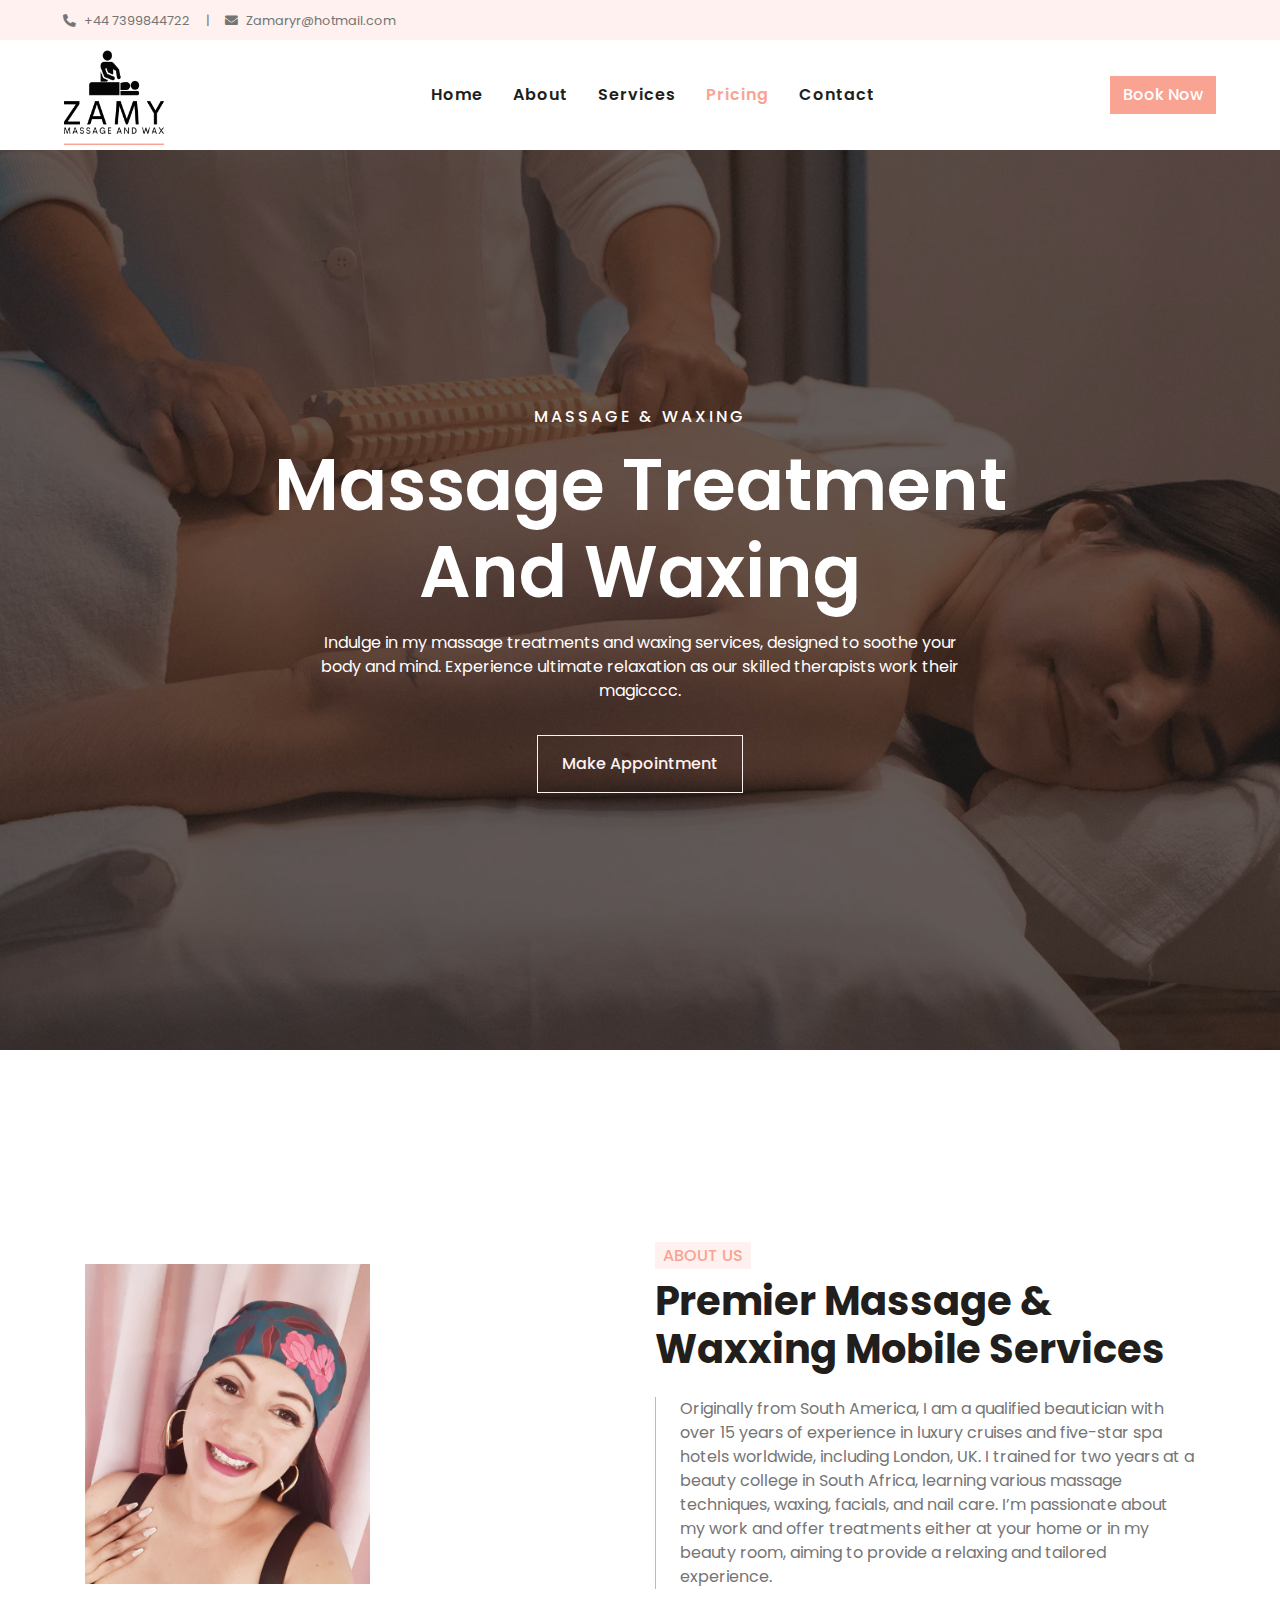
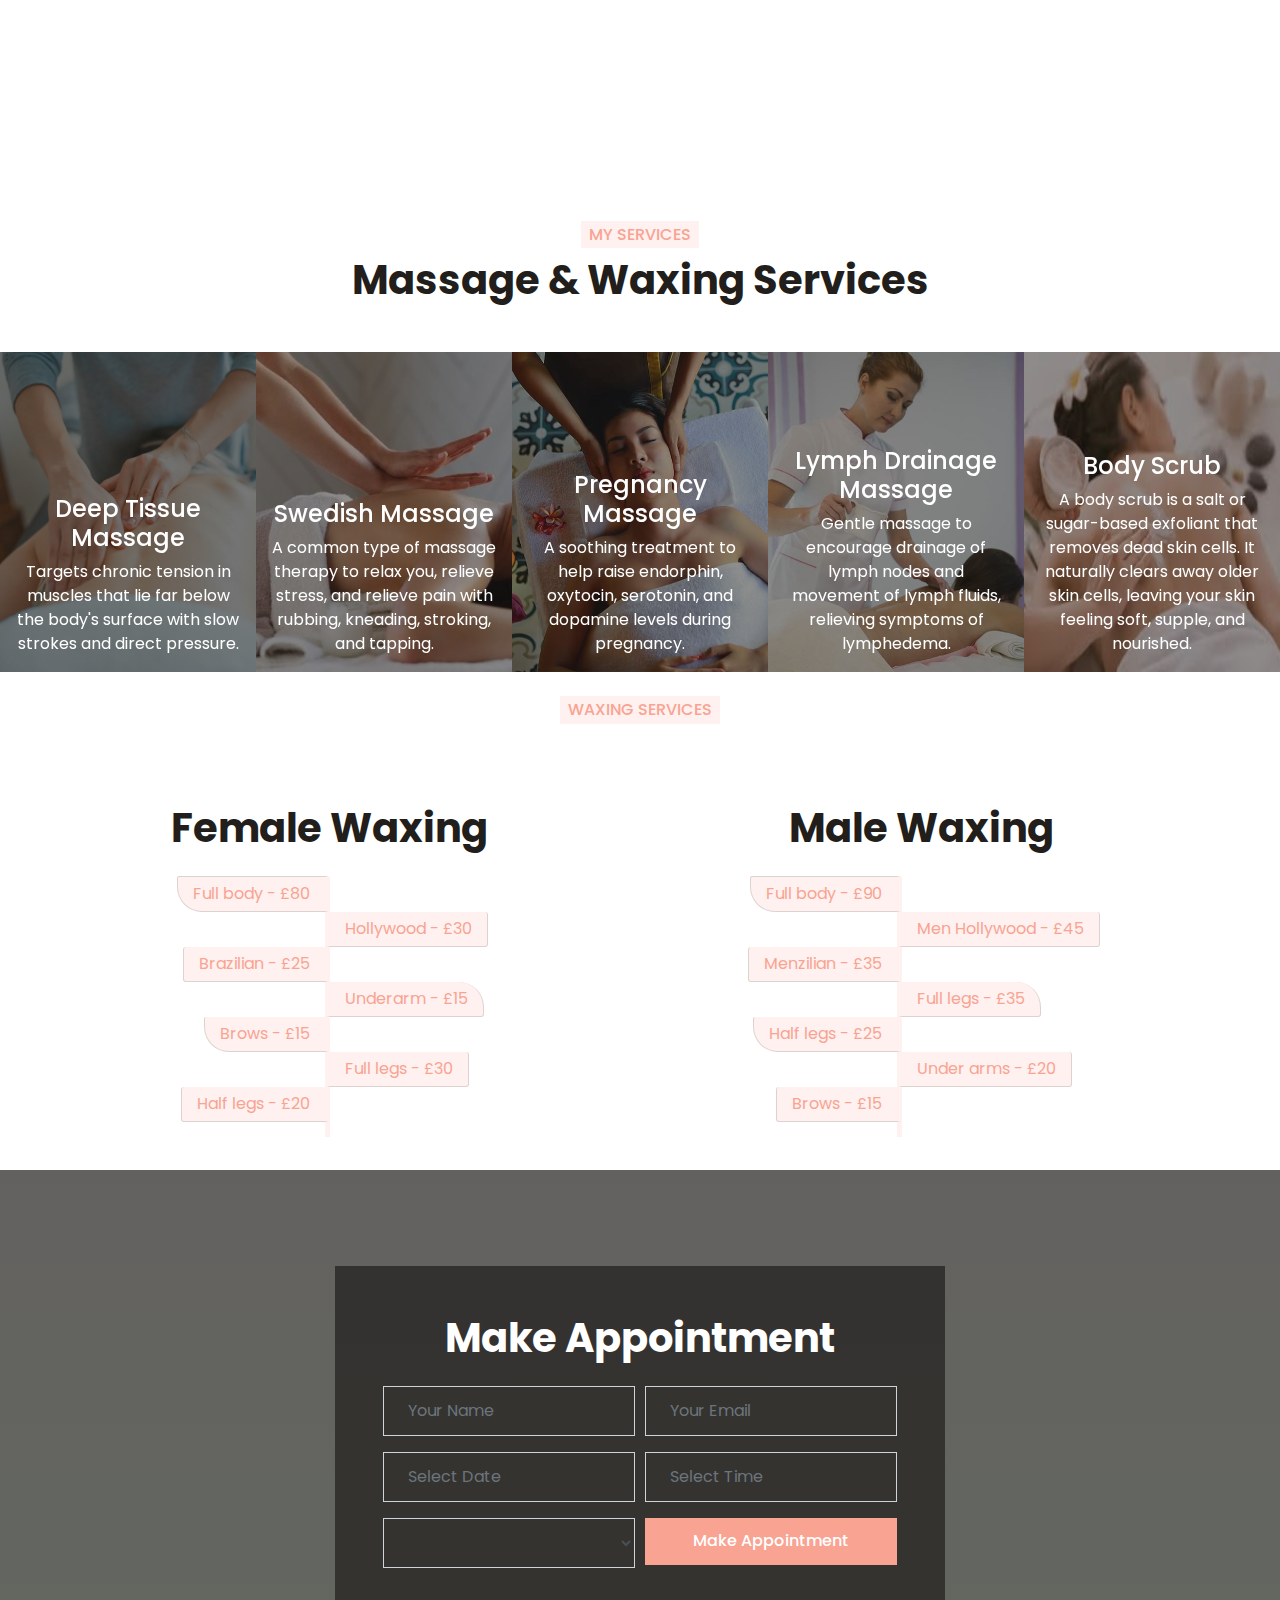
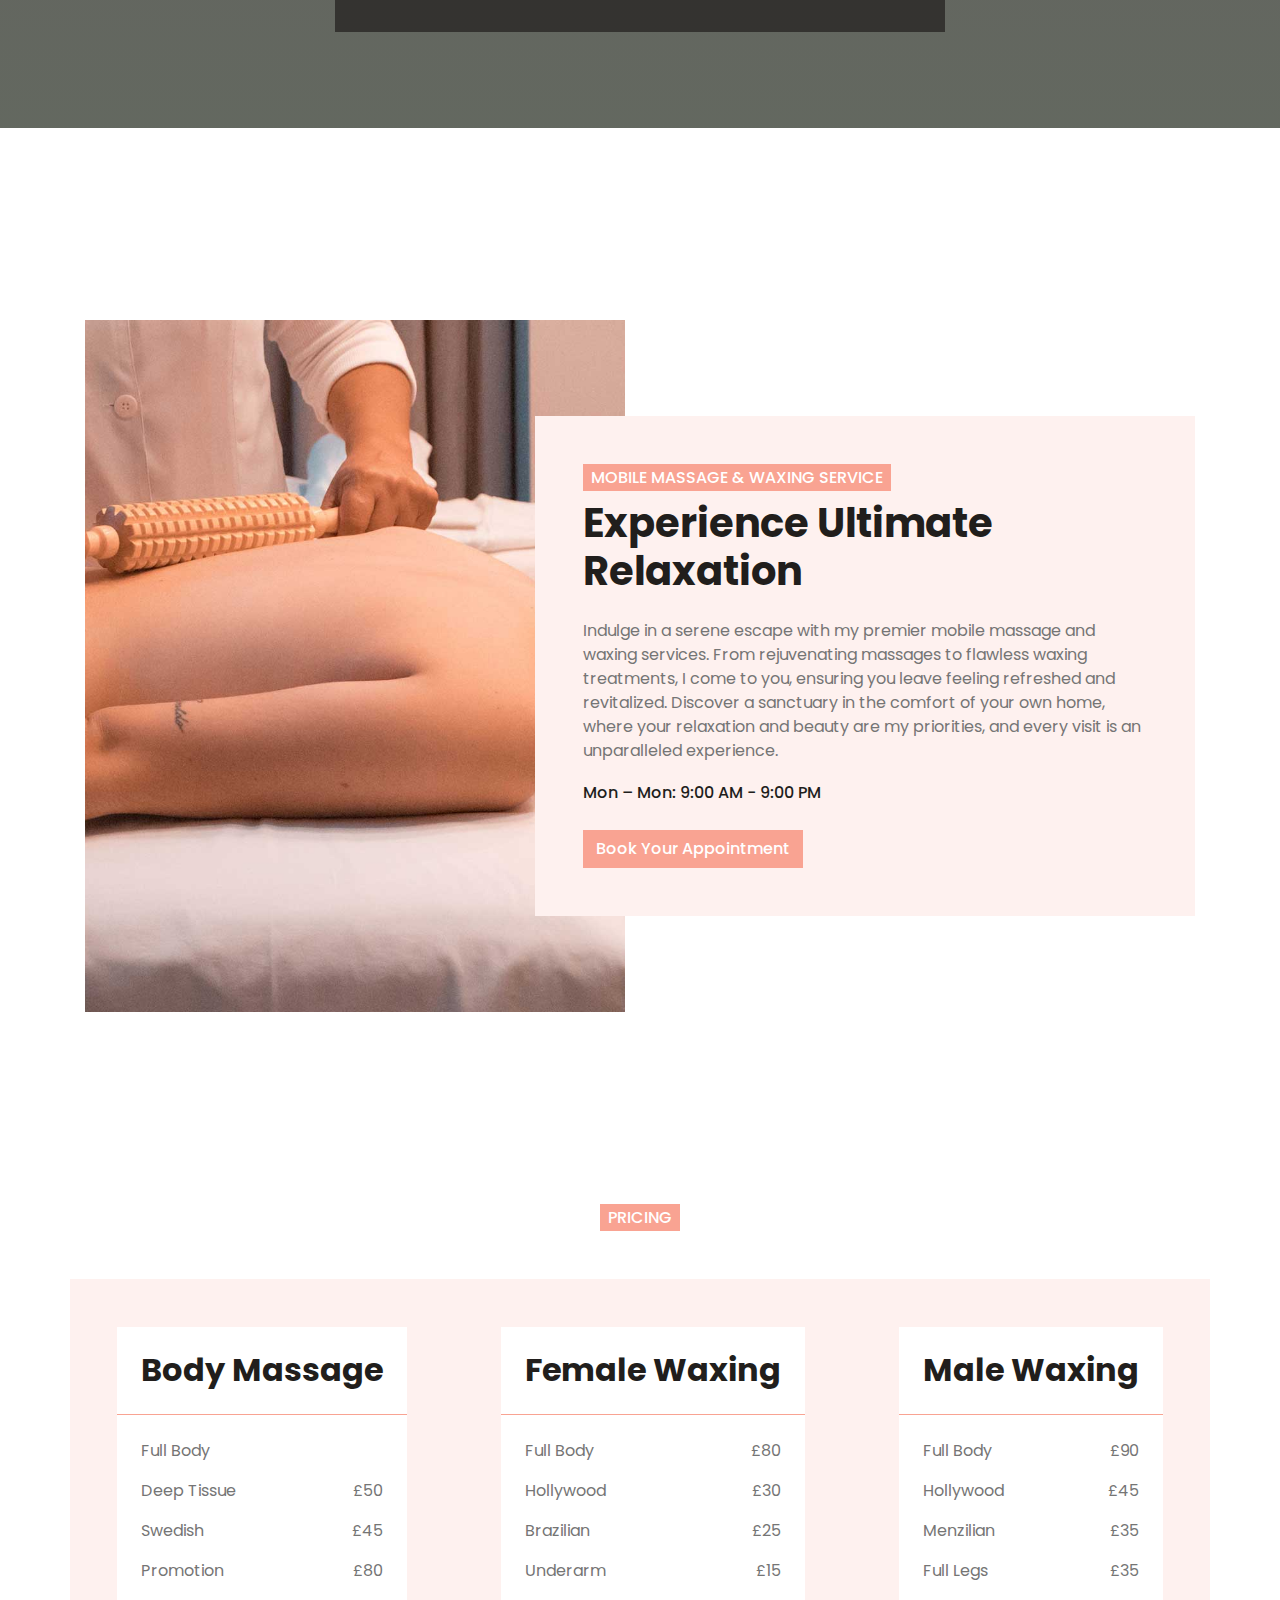
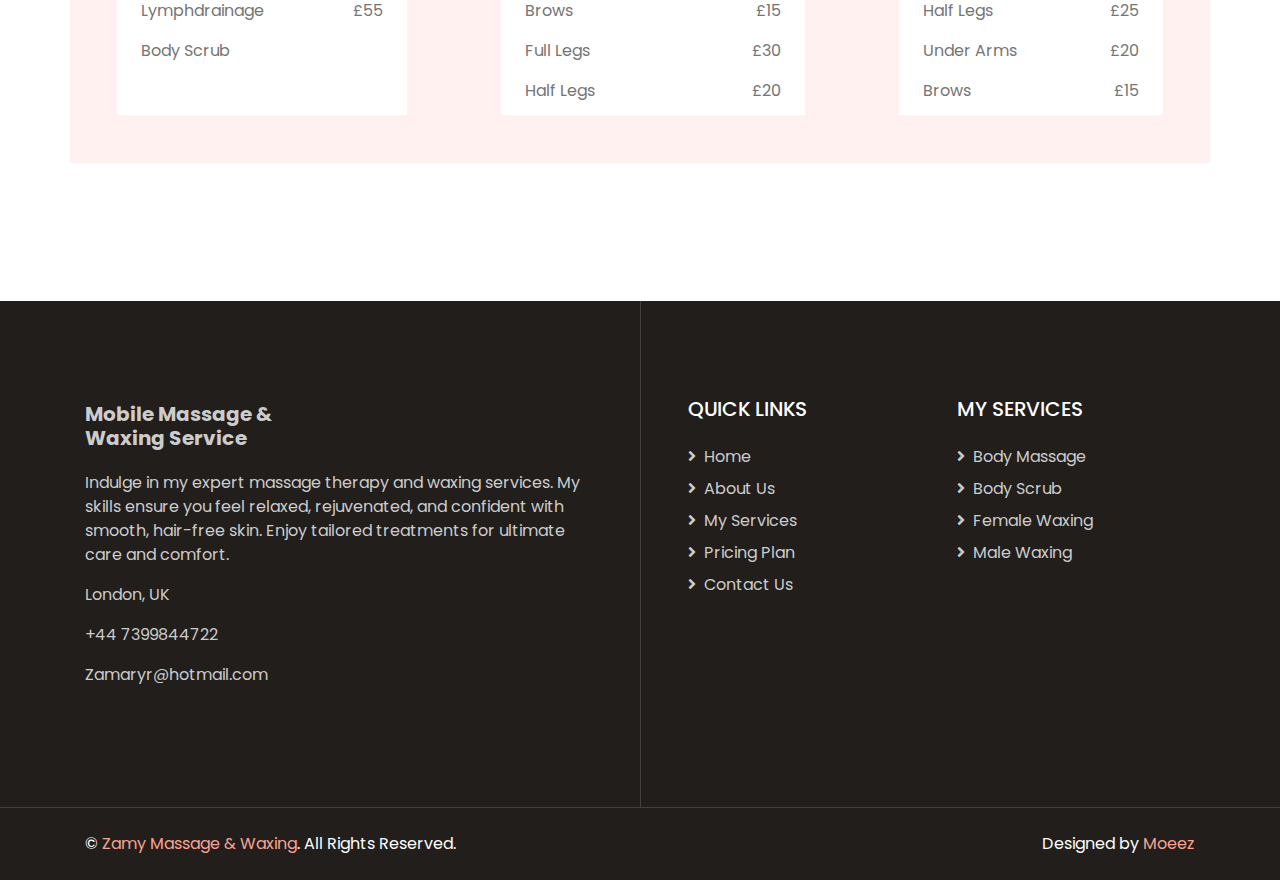
==== commit f478eb34: "update" ====
--- a/index.html
+++ b/index.html
@@ -580,13 +580,74 @@
               <div class="form-row">
                 <div class="col-sm-6">
                   <div class="form-group">
-                    <input
+                    <select
                       class="form-control bg-transparent p-4"
                       id="service"
-                      placeholder="Service"
                       required="required"
-                      type="text"
-                    />
+                    >
+                      <option value="" selected disabled>
+                        Select a service
+                      </option>
+
+                      <!-- Massage Services -->
+                      <option value="full-body-massage">
+                        Full Body Massage
+                      </option>
+                      <option value="deep-tissue-massage">
+                        Deep Tissue Massage
+                      </option>
+                      <option value="swedish-massage">Swedish Massage</option>
+                      <option value="promotion">Promotion</option>
+                      <option value="lymphdrainage">Lymphdrainage</option>
+                      <option value="body-scrub">Body Scrub</option>
+
+                      <!-- Waxing Services -->
+                      <optgroup label="Female Waxing">
+                        <option value="full-body-wax-female">
+                          Full Body Wax (Female)
+                        </option>
+                        <option value="hollywood-wax-female">
+                          Hollywood Wax (Female)
+                        </option>
+                        <option value="brazilian-wax-female">
+                          Brazilian Wax (Female)
+                        </option>
+                        <option value="underarm-wax-female">
+                          Underarm Wax (Female)
+                        </option>
+                        <option value="brows-wax-female">
+                          Brows Wax (Female)
+                        </option>
+                        <option value="full-legs-wax-female">
+                          Full Legs Wax (Female)
+                        </option>
+                        <option value="half-legs-wax-female">
+                          Half Legs Wax (Female)
+                        </option>
+                      </optgroup>
+
+                      <optgroup label="Male Waxing">
+                        <option value="full-body-wax-male">
+                          Full Body Wax (Male)
+                        </option>
+                        <option value="hollywood-wax-male">
+                          Hollywood Wax (Male)
+                        </option>
+                        <option value="brazilian-wax-male">
+                          Brazilian Wax (Male)
+                        </option>
+                        <option value="underarm-wax-male">
+                          Underarm Wax (Male)
+                        </option>
+                        <option value="brows-wax-male">Brows Wax (Male)</option>
+                        <option value="full-legs-wax-male">
+                          Full Legs Wax (Male)
+                        </option>
+                        <option value="half-legs-wax-male">
+                          Half Legs Wax (Male)
+                        </option>
+                      </optgroup>
+                    </select>
                   </div>
                 </div>
 
@@ -610,7 +671,7 @@
     <div class="container-fluid py-5">
       <div class="container py-5">
         <div class="row">
-          <div class="col-lg-6" style="min-height: 500px">
+          <div class="col-lg-6" style="min-height: 300px">
             <div class="position-relative h-100">
               <img
                 alt="Zamy Massage &amp; Waxing"
@@ -652,94 +713,128 @@
     </div>
     <!-- Open Hours End --><!-- Pricing Start -->
 
-    <div class="container-fluid by-pricing py-5">
-      <div class="container py-5">
-        <div class="row">
-          <div class="col-lg-5" style="min-height: 500px">
-            <div class="position-relative h-100">
-              <img
-                class="position-absolute w-100 h-100"
-                src="img/pricing.jpg"
-                style="object-fit: cover"
-              />
-            </div>
-          </div>
-
-          <div class="col-lg-7 pt-5 pb-lg-5">
-            <div class="pricing-text bg-light p-4 p-lg-5 my-lg-5">
-              <div class="owl-carousel pricing-carousel">
-                <div class="bg-white">
-                  <div
-                    class="d-flex align-items-center justify-content-between border-bottom border-primary p-4"
-                  >
-                    <h1 class="mb-0" style="font-size: 2rem">Male Waxing</h1>
-                  </div>
-
-                  <div class="p-4">
-                    <p>Full Body - &pound;90</p>
-
-                    <p>Hollywood - &pound;45</p>
-
-                    <p>Menzilian - &pound;35</p>
-
-                    <p>Full Legs - &pound;35</p>
-
-                    <p>Half Legs - &pound;25</p>
-
-                    <p>Under Arms - &pound;20</p>
-
-                    <p>Brows - &pound;15</p>
-                    <a class="btn btn-primary my-2" href="">Order Now</a>
-                  </div>
-                </div>
-
-                <div class="bg-white">
-                  <div
-                    class="d-flex align-items-center justify-content-between border-bottom border-primary p-4"
-                  >
-                    <h1 class="mb-0" style="font-size: 2rem">Female Waxing</h1>
-                  </div>
-
-                  <div class="p-4">
-                    <p>Full Body - &pound;80</p>
-
-                    <p>Hollywood - &pound;30</p>
-
-                    <p>Brazilian - &pound;25</p>
-
-                    <p>Underarm - &pound;15</p>
-
-                    <p>Brows - &pound;15</p>
-
-                    <p>Full Legs - &pound;30</p>
-
-                    <p>Half Legs - &pound;20</p>
-                    <a class="btn btn-primary my-2" href="">Order Now</a>
-                  </div>
-                </div>
-
-                <div class="bg-white">
-                  <div
-                    class="d-flex align-items-center justify-content-between border-bottom border-primary p-4"
-                  >
-                    <h1 class="mb-0" style="font-size: 2rem">Massage</h1>
-                  </div>
-
-                  <div class="p-4">
-                    <p>Full Body Massage</p>
-
-                    <p>Deep Tissue Massage - &pound;50 (1 hour)</p>
-
-                    <p>Swedish Massage - &pound;45 (1 hour)</p>
-
-                    <p>Promotion - &pound;80 (2 hours)</p>
-
-                    <p>Lymphdrainage - &pound;55</p>
-
-                    <p>Body Scrub</p>
-                    <a class="btn btn-primary my-2" href="">Order Now</a>
-                  </div>
-                </div>
+    <div class="container-fluid text-center by-pricing py-5">
+      <h6
+        class="d-inline-block text-center text-white text-uppercase bg-primary py-1 px-2 my-5"
+      >
+        Pricing
+      </h6>
+
+      <div class="container py-5 bg-light">
+        <div
+          class="row flex-row-reverse justify-content-around flex-wrap h-100"
+        >
+          <div class="bg-white h-100">
+            <div
+              class="d-flex align-items-center justify-content-between border-bottom border-primary p-4"
+            >
+              <h1 class="mb-0" style="font-size: 2rem">Male Waxing</h1>
+            </div>
+
+            <div class="p-4" style="height: 300px">
+              <div class="d-flex justify-content-between">
+                <p>Full Body</p>
+                <span>&pound;90</span>
+              </div>
+              <div class="d-flex justify-content-between">
+                <p>Hollywood</p>
+                <span>&pound;45</span>
+              </div>
+              <div class="d-flex justify-content-between">
+                <p>Menzilian</p>
+                <span>&pound;35</span>
+              </div>
+              <div class="d-flex justify-content-between">
+                <p>Full Legs</p>
+                <span>&pound;35</span>
+              </div>
+              <div class="d-flex justify-content-between">
+                <p>Half Legs</p>
+                <span>&pound;25</span>
+              </div>
+              <div class="d-flex justify-content-between">
+                <p>Under Arms</p>
+                <span>&pound;20</span>
+              </div>
+              <div class="d-flex justify-content-between">
+                <p>Brows</p>
+                <span>&pound;15</span>
+              </div>
+            </div>
+          </div>
+
+          <div class="bg-white h-100">
+            <div
+              class="d-flex align-items-center justify-content-between border-bottom border-primary p-4"
+            >
+              <h1 class="mb-0" style="font-size: 2rem">Female Waxing</h1>
+            </div>
+
+            <div class="p-4" style="height: 300px">
+              <div class="d-flex justify-content-between">
+                <p>Full Body</p>
+                <span>&pound;80</span>
+              </div>
+              <div class="d-flex justify-content-between">
+                <p>Hollywood</p>
+                <span>&pound;30</span>
+              </div>
+              <div class="d-flex justify-content-between">
+                <p>Brazilian</p>
+                <span>&pound;25</span>
+              </div>
+              <div class="d-flex justify-content-between">
+                <p>Underarm</p>
+                <span>&pound;15</span>
+              </div>
+              <div class="d-flex justify-content-between">
+                <p>Brows</p>
+                <span>&pound;15</span>
+              </div>
+              <div class="d-flex justify-content-between">
+                <p>Full Legs</p>
+                <span>&pound;30</span>
+              </div>
+              <div class="d-flex justify-content-between">
+                <p>Half Legs</p>
+                <span>&pound;20</span>
+              </div>
+            </div>
+          </div>
+
+          <div class="bg-white h-100">
+            <div
+              class="d-flex align-items-center justify-content-between border-bottom border-primary p-4"
+            >
+              <h1 class="mb-0" style="font-size: 2rem">Body Massage</h1>
+            </div>
+
+            <div class="p-4" style="height: 300px">
+              <div class="d-flex justify-content-between">
+                <p>Full Body</p>
+                <span></span>
+                <!-- Empty span for consistent spacing -->
+              </div>
+              <div class="d-flex justify-content-between">
+                <p>Deep Tissue</p>
+                <span>&pound;50 </span>
+              </div>
+              <div class="d-flex justify-content-between">
+                <p>Swedish</p>
+                <span>&pound;45 </span>
+              </div>
+              <div class="d-flex justify-content-between">
+                <p>Promotion</p>
+                <span>&pound;80 </span>
+              </div>
+              <div class="d-flex justify-content-between">
+                <p>Lymphdrainage</p>
+                <span>&pound;55</span>
+              </div>
+              <div class="d-flex justify-content-between">
+                <p>Body Scrub</p>
+                <span></span>
+                <!-- Empty span for consistent spacing -->
               </div>
             </div>
           </div>
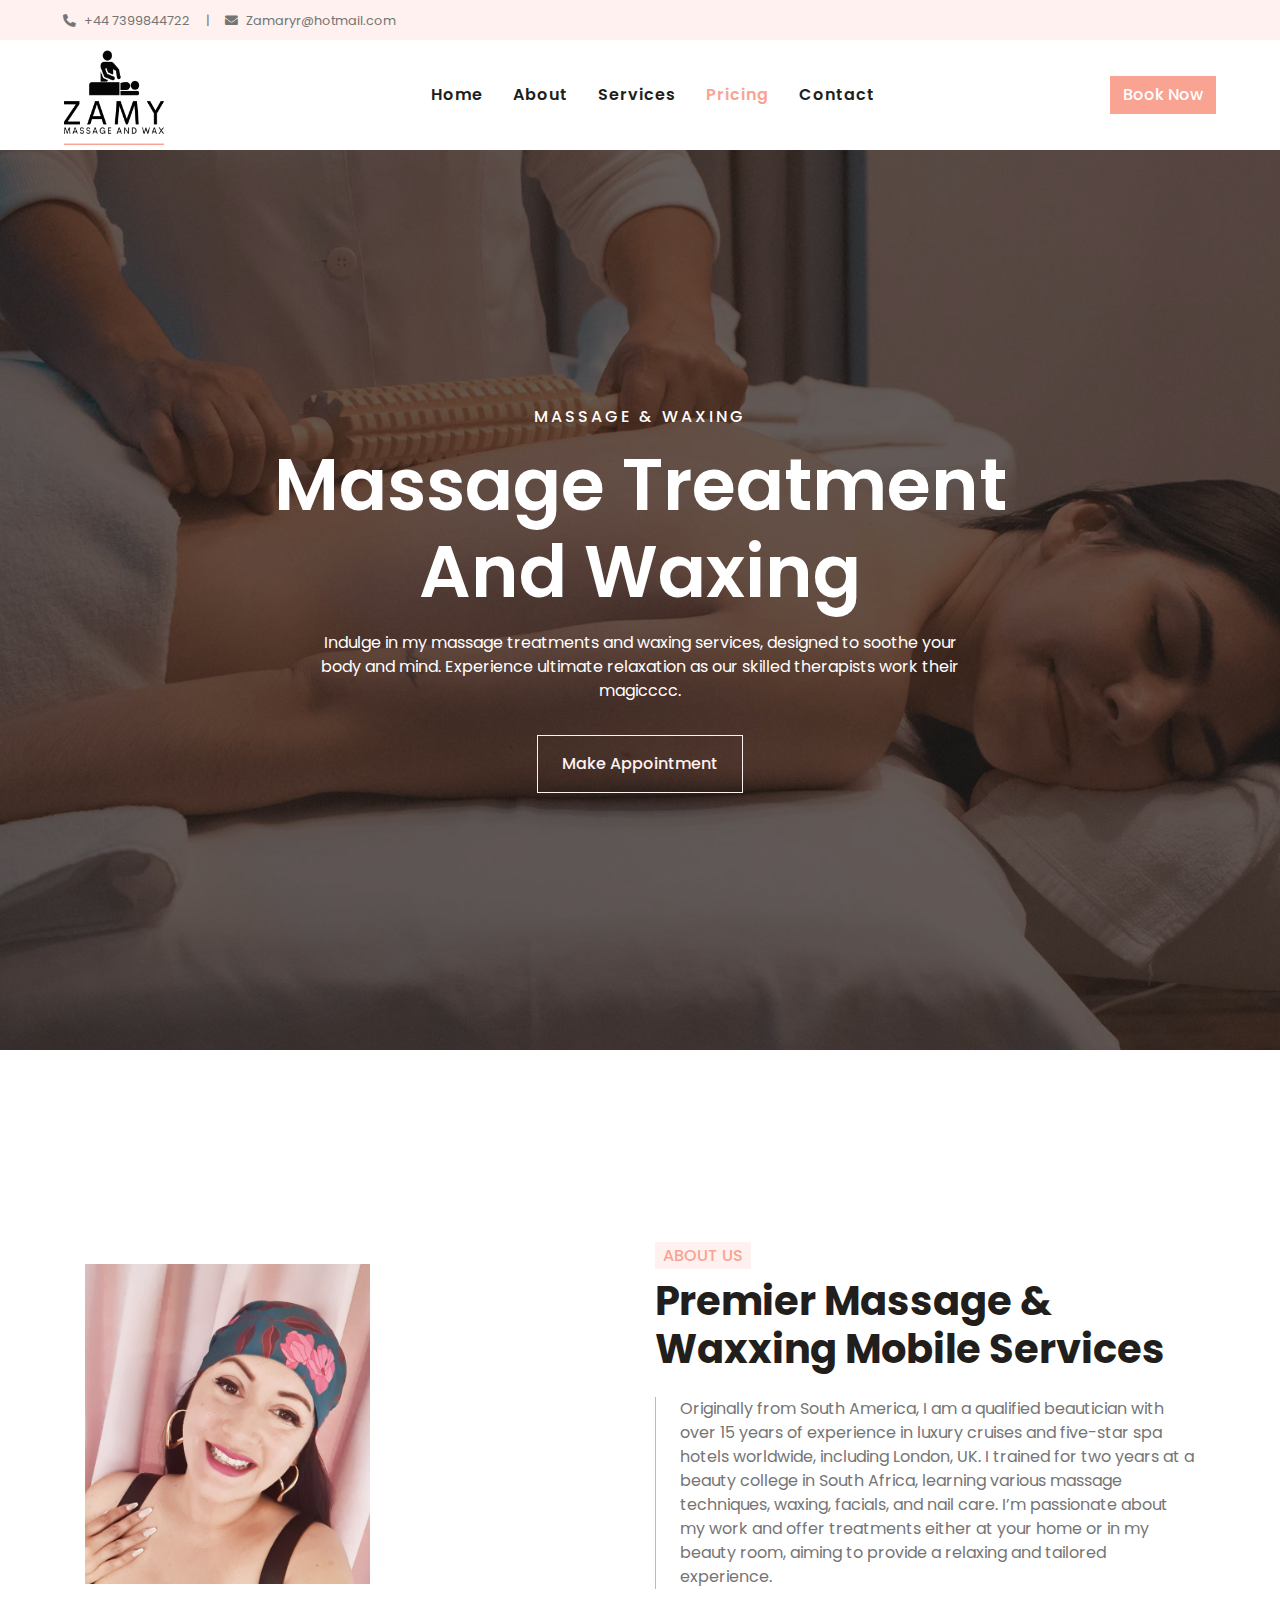
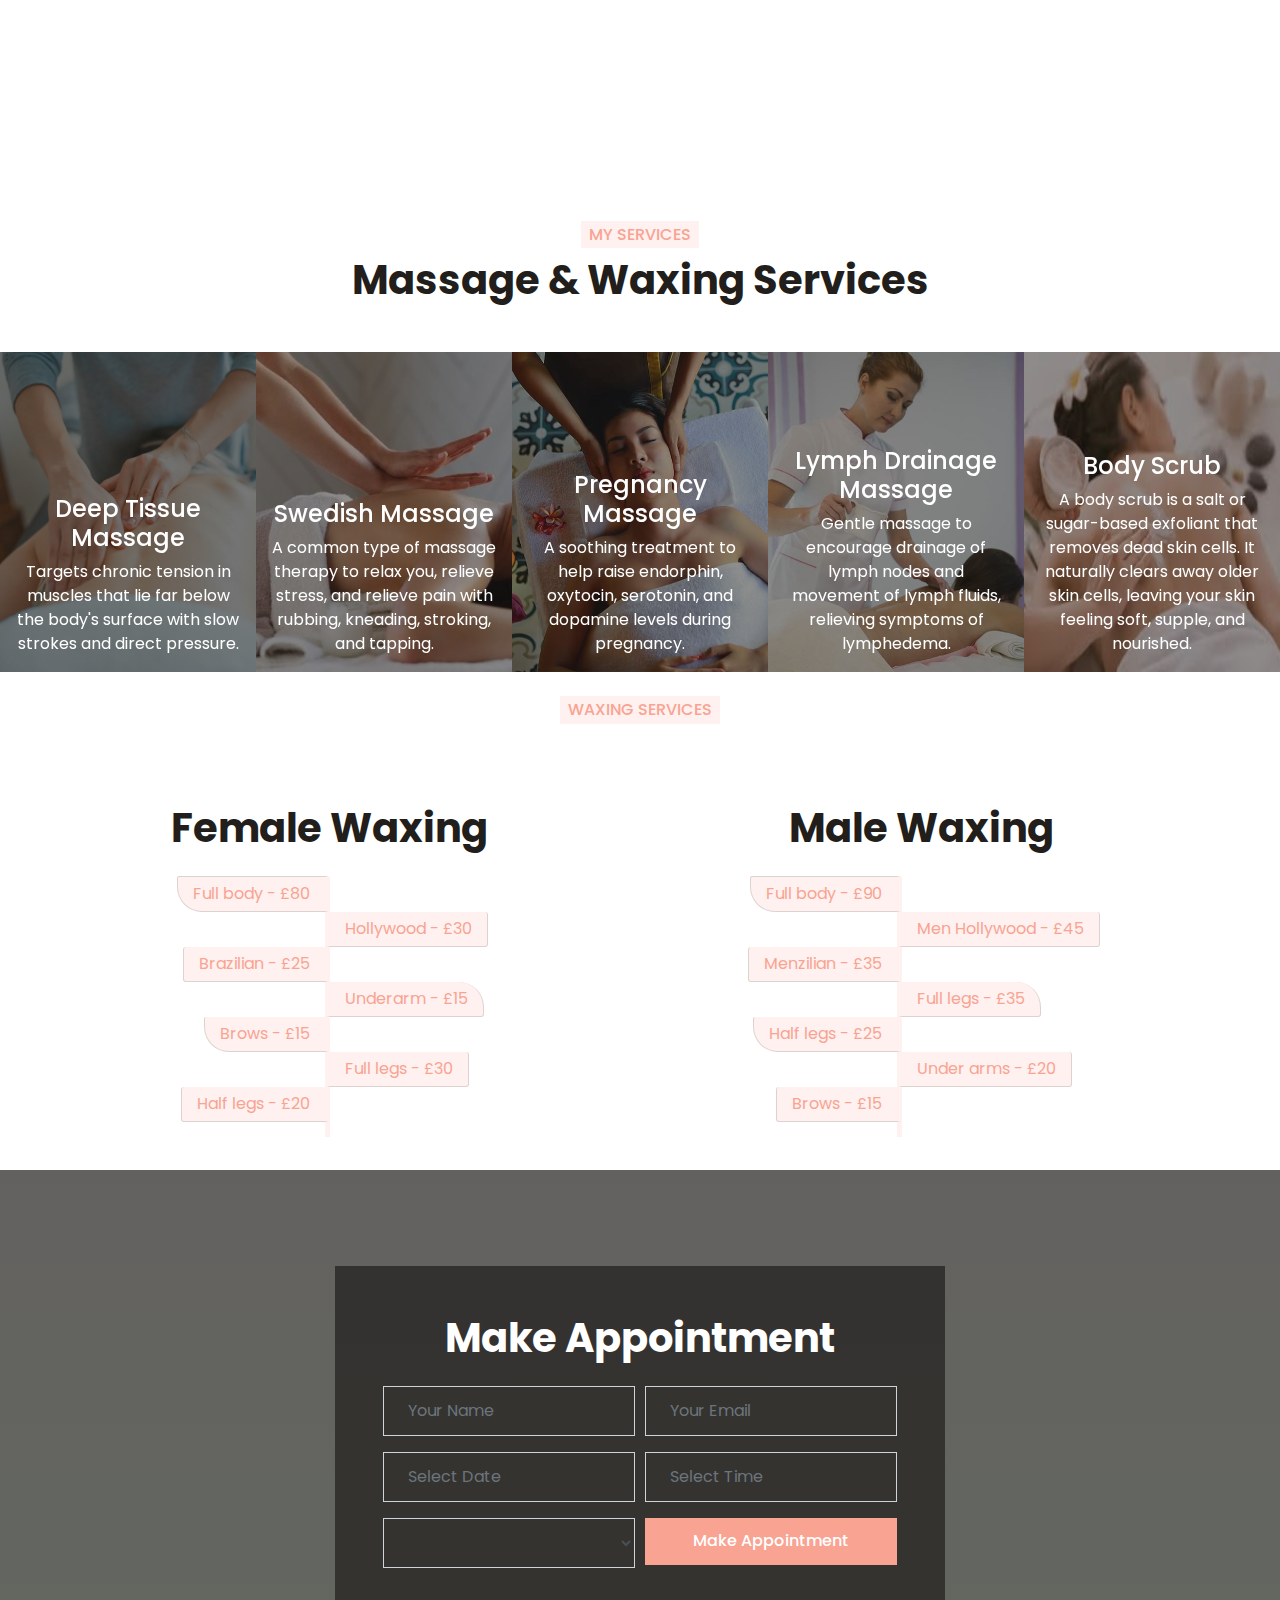
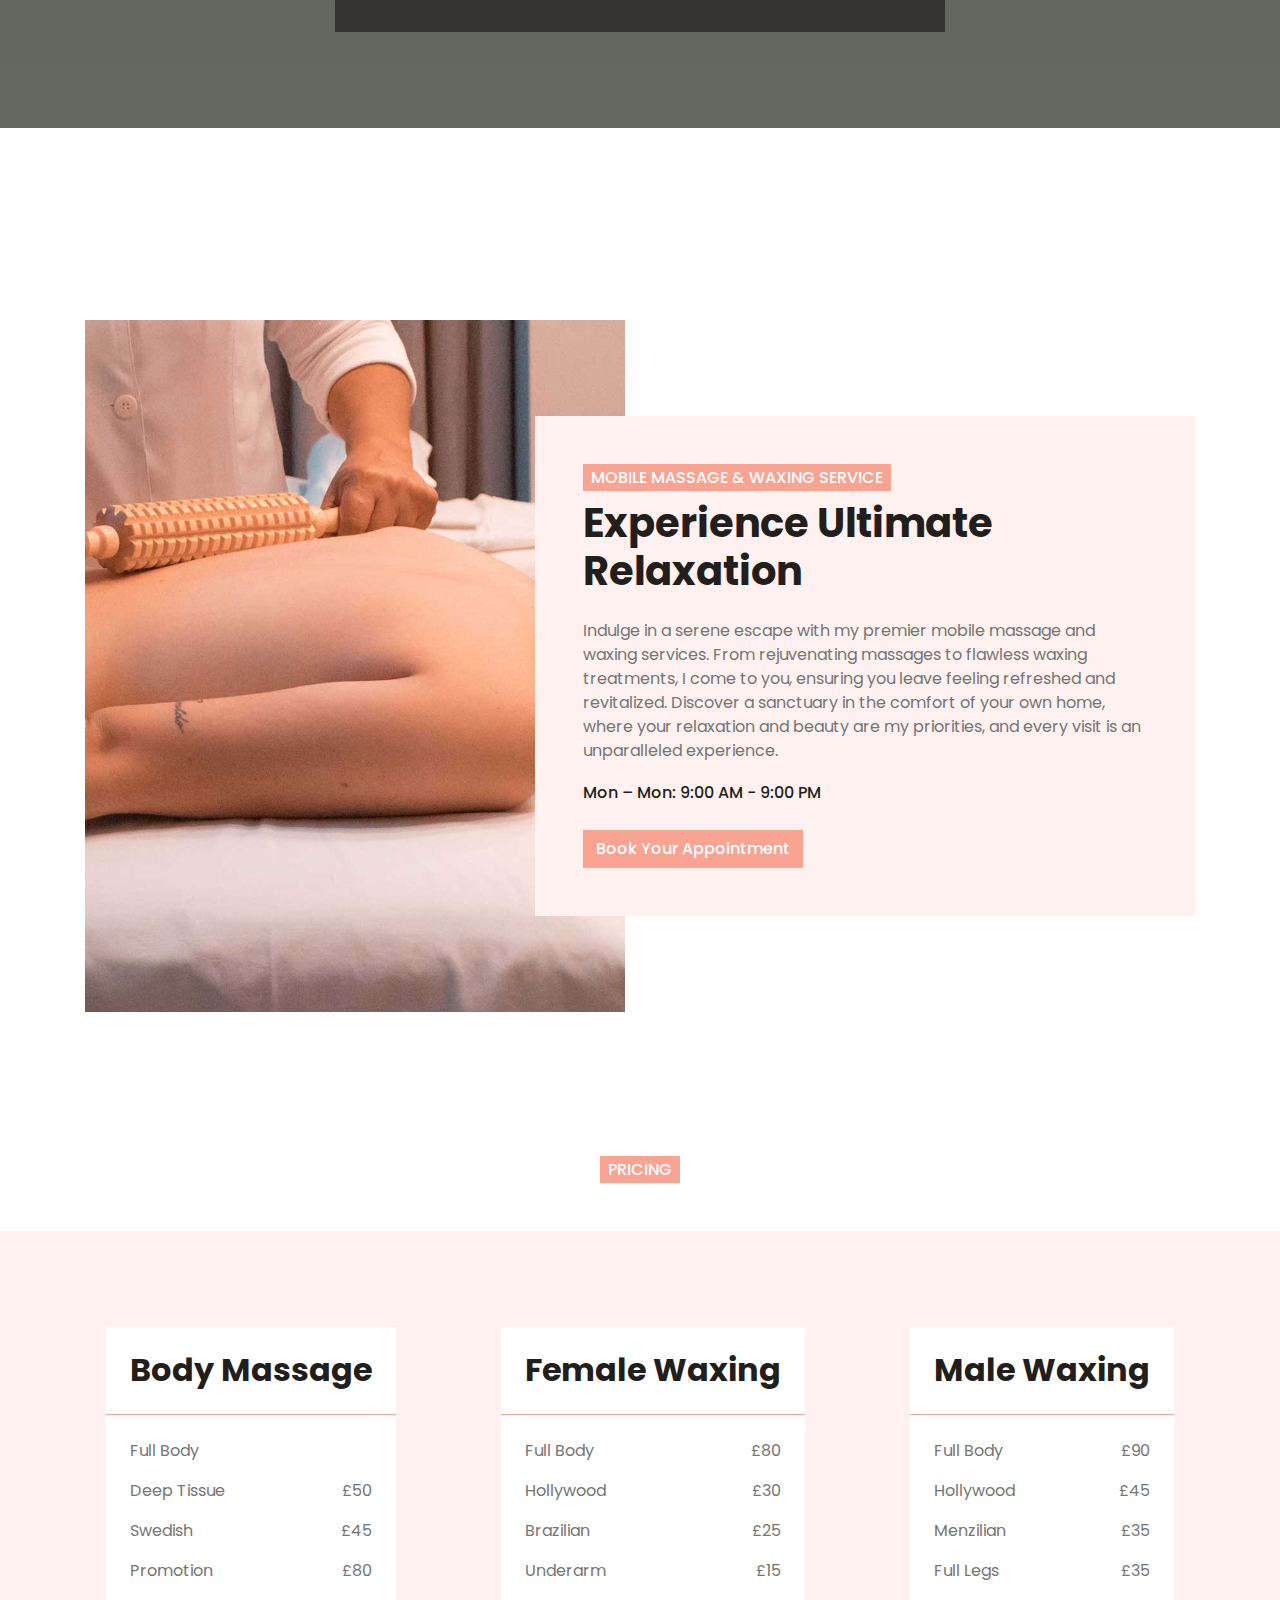
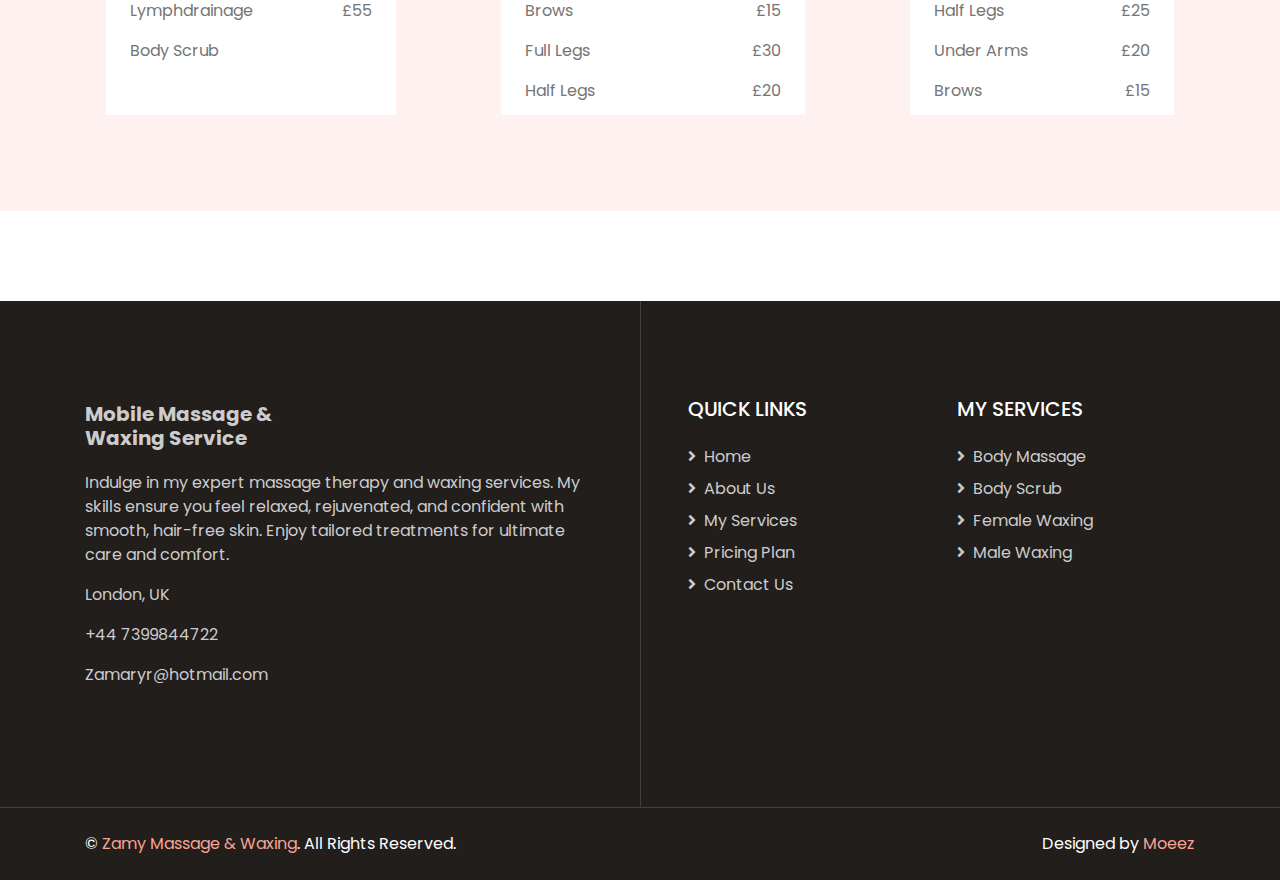
==== commit 1aef7365: "update" ====
--- a/index.html
+++ b/index.html
@@ -79,7 +79,7 @@
 
             <a href="contact.html" class="nav-item nav-link">Contact</a>
           </div>
-          <a href="price.html" class="btn btn-primary d-none d-lg-block"
+          <a href="#appointment" class="btn btn-primary d-none d-lg-block"
             >Book Now</a
           >
         </div>
@@ -666,7 +666,9 @@
         </div>
       </div>
     </div>
-    <!-- Service End --><!-- Open Hours Start -->
+    <!-- Service End -->
+
+    <!-- Open Hours Start -->
 
     <div class="container-fluid py-5">
       <div class="container py-5">
@@ -705,24 +707,28 @@
               <ul class="list-inline">
                 <li class="h6 py-1">Mon &ndash; Mon: 9:00 AM - 9:00 PM</li>
               </ul>
-              <a class="btn btn-primary mt-2" href="#">Book Your Appointment</a>
+              <a class="btn btn-primary mt-2" href="#appointment"
+                >Book Your Appointment</a
+              >
             </div>
           </div>
         </div>
       </div>
     </div>
     <!-- Open Hours End --><!-- Pricing Start -->
-
-    <div class="container-fluid text-center by-pricing py-5">
+    <div
+      class="container-fluid d-flex justify-content-center align-items-center text-center"
+    >
       <h6
-        class="d-inline-block text-center text-white text-uppercase bg-primary py-1 px-2 my-5"
+        class="d-flex justify-content-center align-items-center text-center text-white text-uppercase bg-primary py-1 px-2 my-5"
       >
         Pricing
       </h6>
-
+    </div>
+    <div class="container-fluid text-center by-pricing py-5 bg-light">
       <div class="container py-5 bg-light">
         <div
-          class="row flex-row-reverse justify-content-around flex-wrap h-100"
+          class="row flex-row-reverse gap-8 justify-content-around flex-wrap h-100"
         >
           <div class="bg-white h-100">
             <div
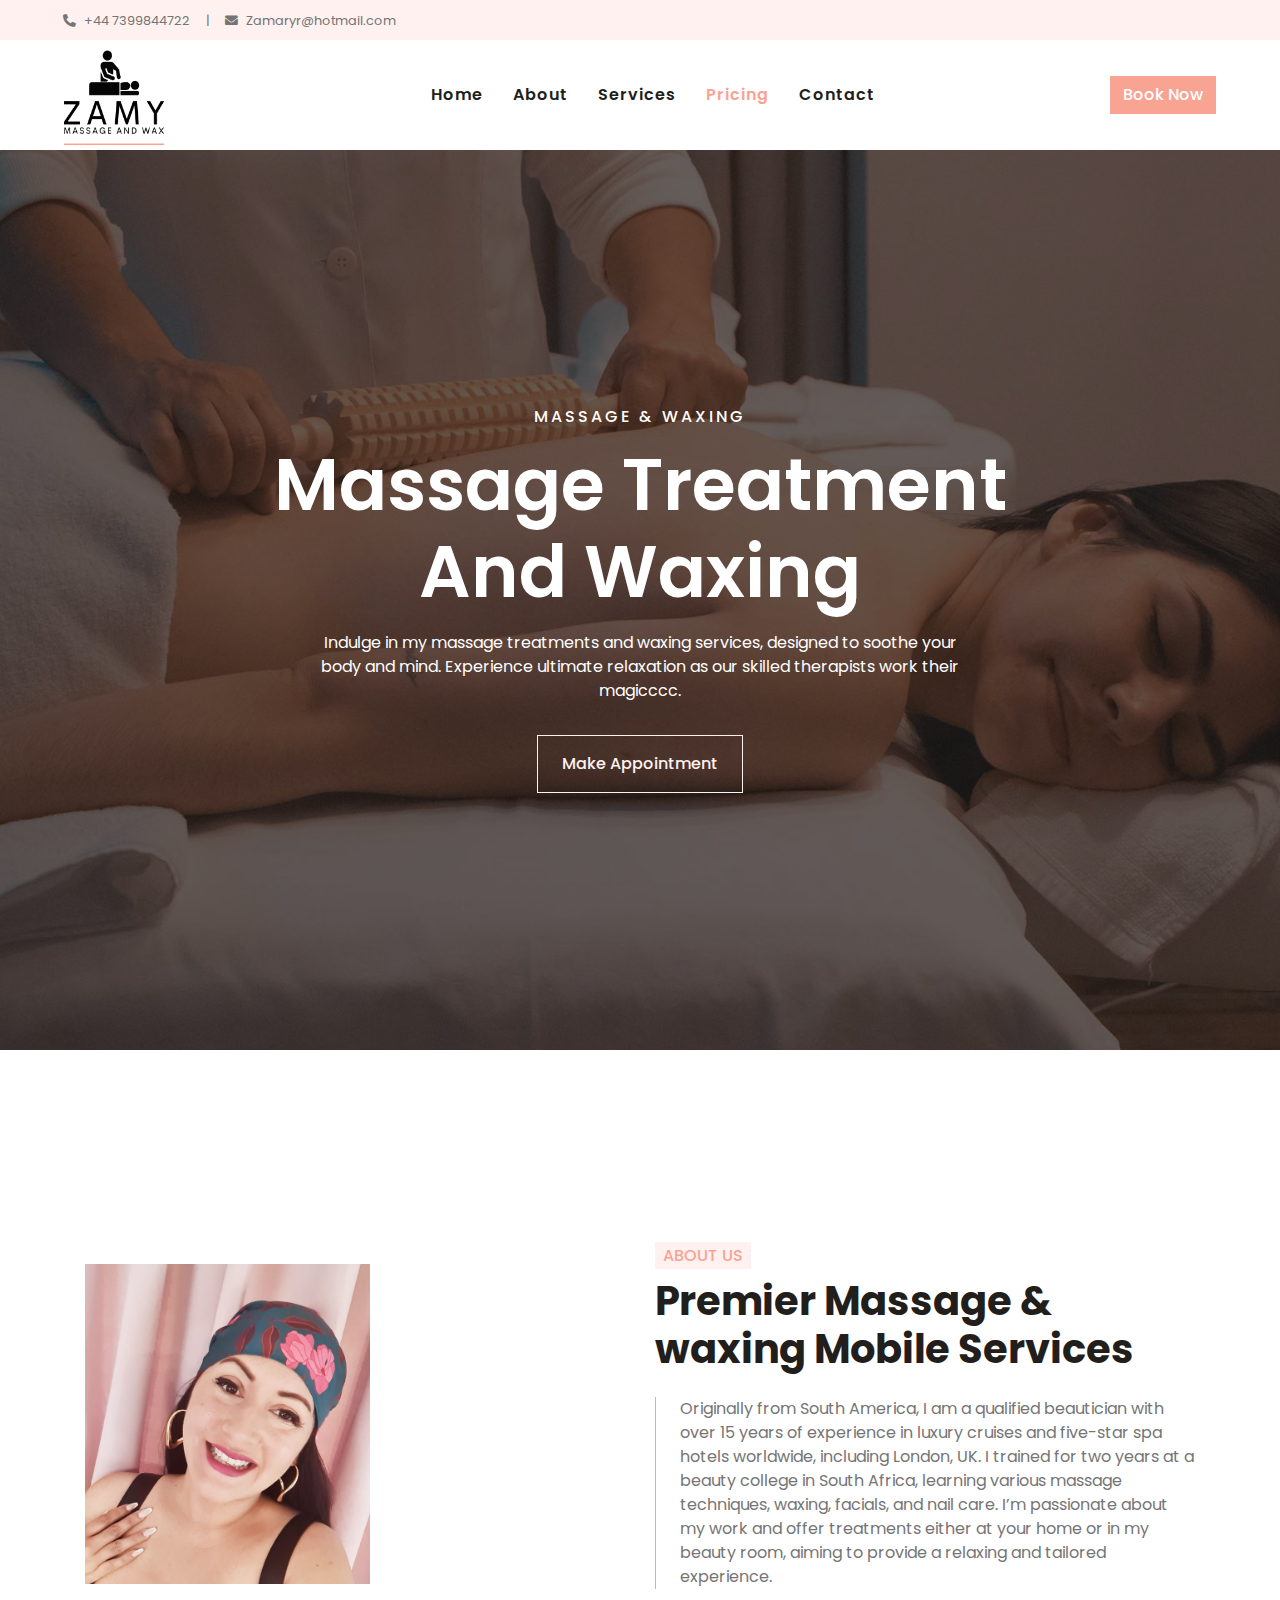
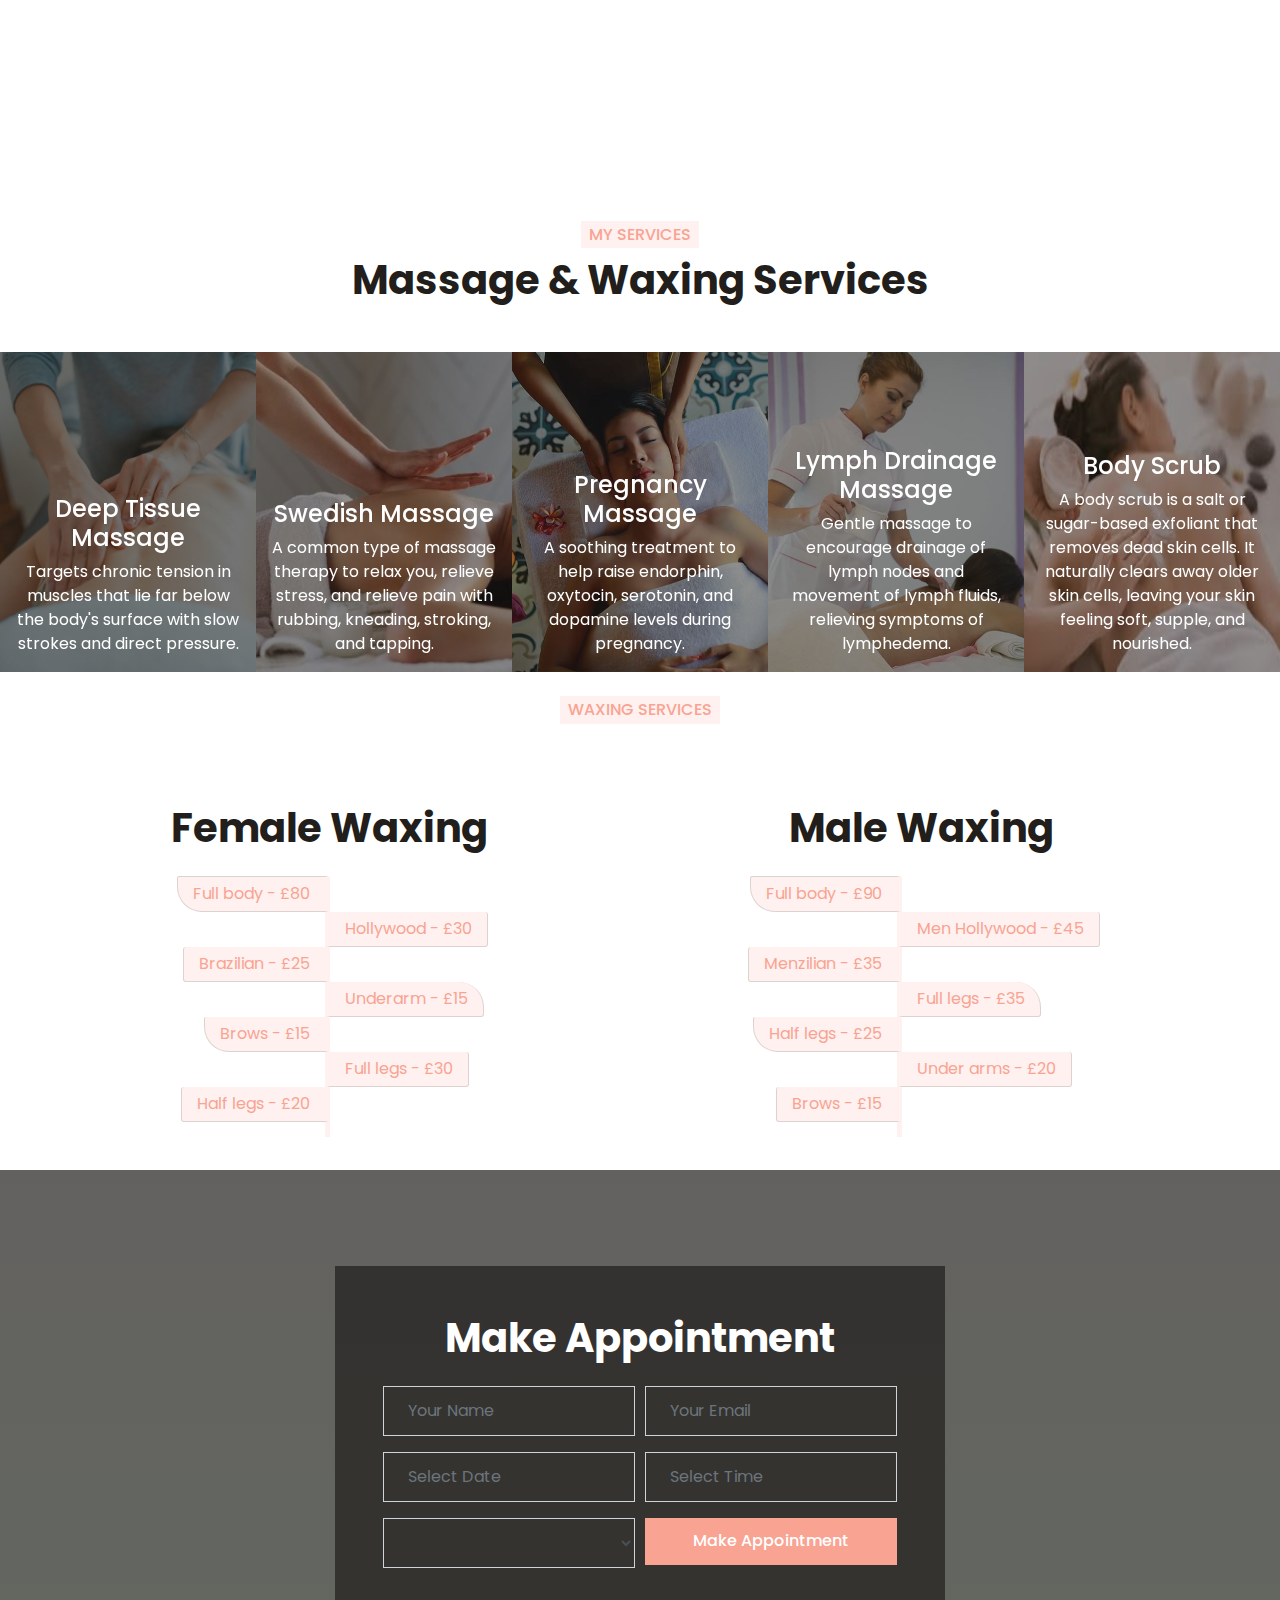
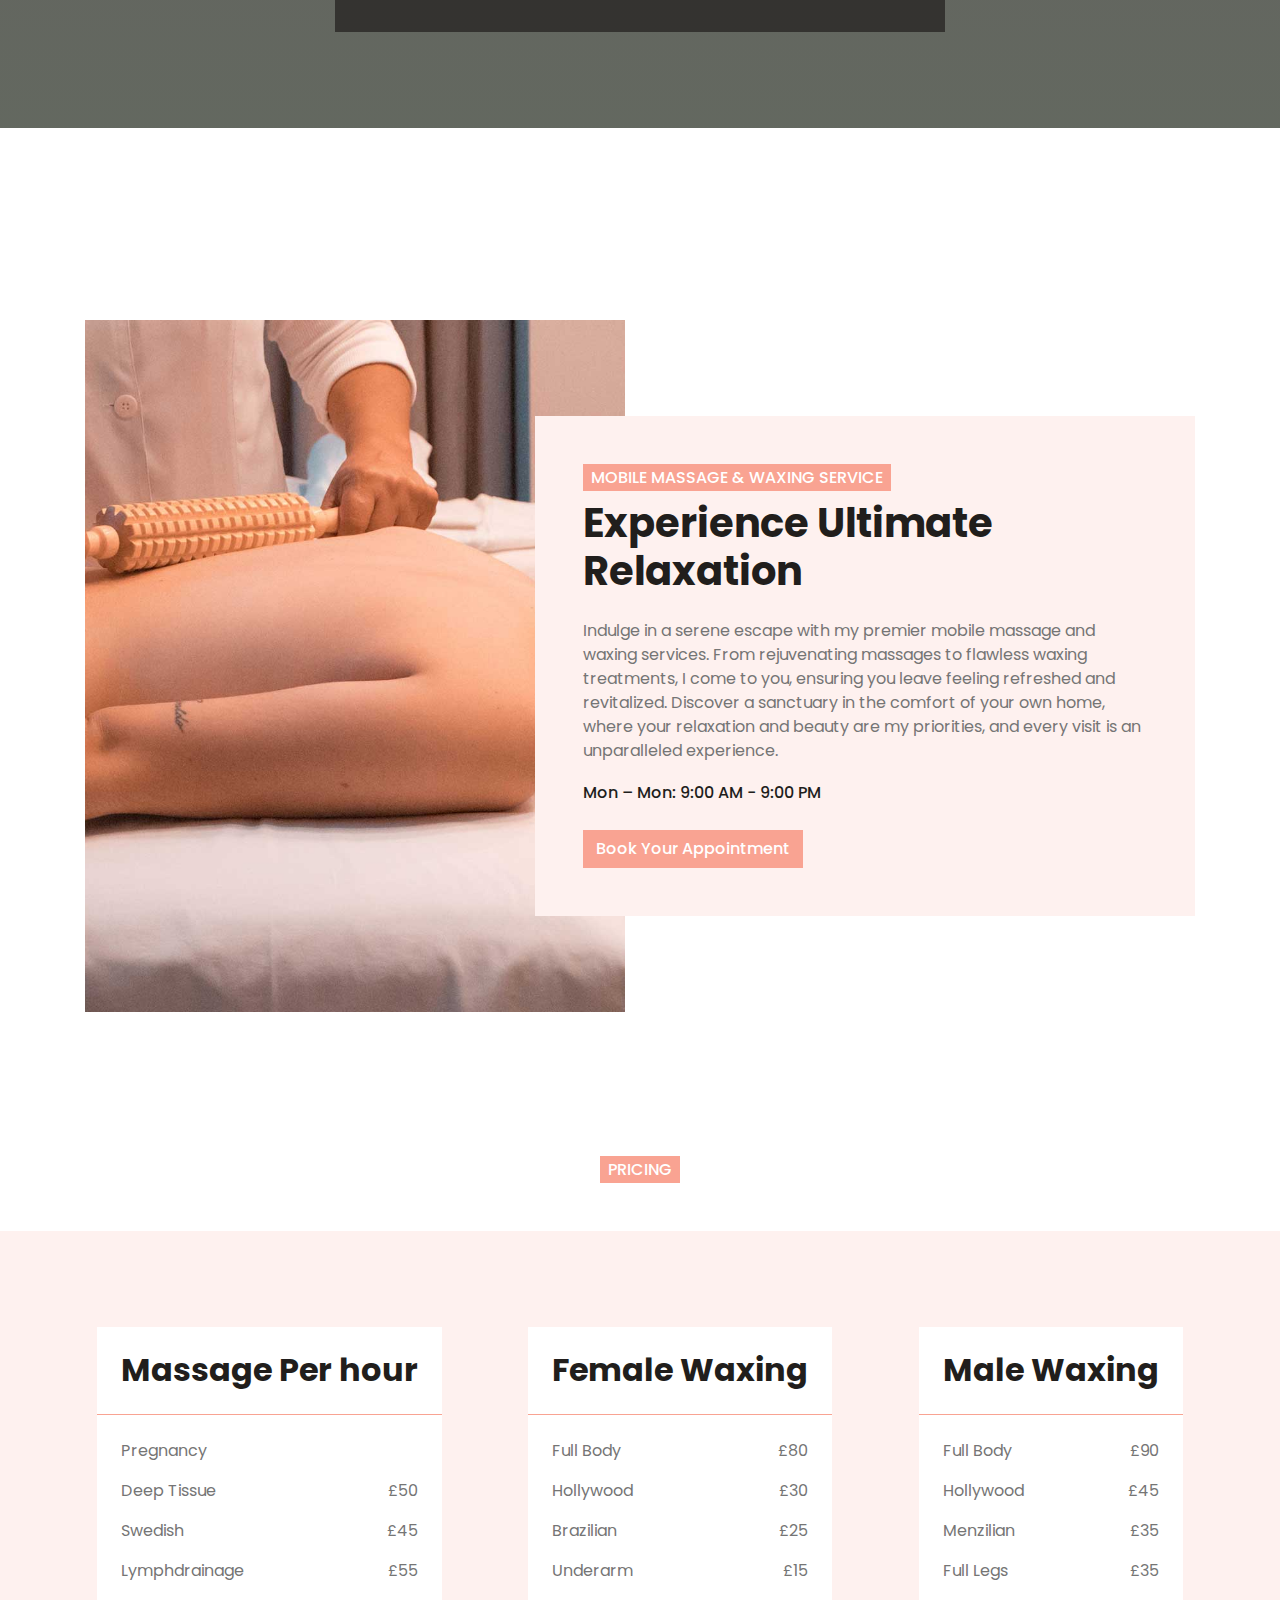
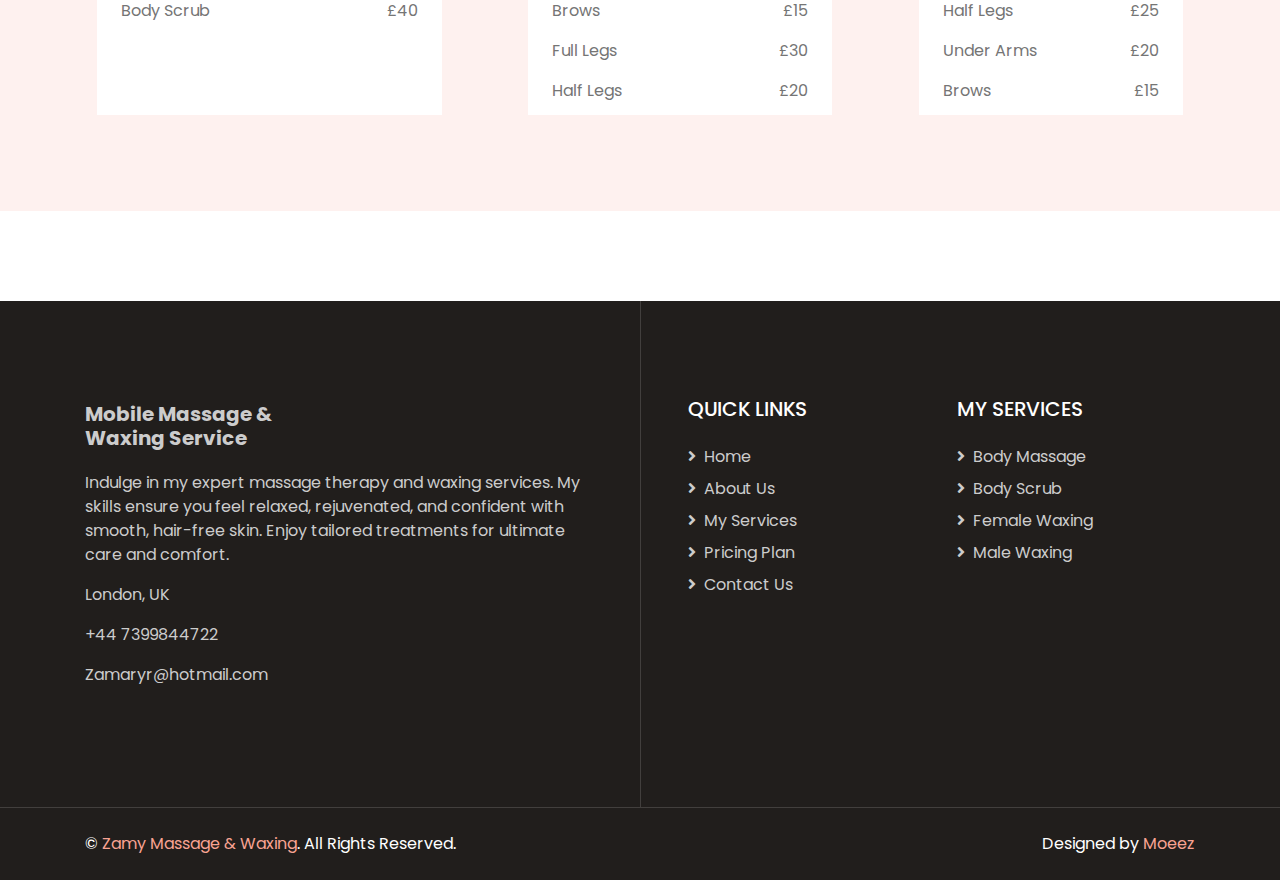
==== commit e508a7a9: "updates" ====
--- a/index.html
+++ b/index.html
@@ -79,9 +79,7 @@
 
             <a href="contact.html" class="nav-item nav-link">Contact</a>
           </div>
-          <a href="#appointment" class="btn btn-primary d-none d-lg-block"
-            >Book Now</a
-          >
+          <a class="btn btn-primary d-none d-lg-block book-now">Book Now</a>
         </div>
       </nav>
     </div>
@@ -138,7 +136,6 @@
                 </p>
                 <a
                   class="btn btn-outline-light py-3 px-4 mt-3 animate__animated animate__fadeInUp"
-                  href="#appointment"
                   >Make Appointment</a
                 >
               </div>
@@ -177,7 +174,6 @@
                 </p>
                 <a
                   class="btn btn-outline-light py-3 px-4 mt-3 animate__animated animate__fadeInUp"
-                  href="#appointment"
                   >Make Appointment</a
                 >
               </div>
@@ -218,7 +214,6 @@
                 </p>
                 <a
                   class="btn btn-outline-light py-3 px-4 mt-3 animate__animated animate__fadeInUp"
-                  href="#appointment"
                   >Make Appointment</a
                 >
               </div>
@@ -257,7 +252,6 @@
                 </p>
                 <a
                   class="btn btn-outline-light py-3 px-4 mt-3 animate__animated animate__fadeInUp"
-                  href="#appointment"
                   >Make Appointment</a
                 >
               </div>
@@ -297,7 +291,6 @@
                 </p>
                 <a
                   class="btn btn-outline-light py-3 px-4 mt-3 animate__animated animate__fadeInUp"
-                  href="#appointment"
                   >Make Appointment</a
                 >
               </div>
@@ -327,7 +320,7 @@
               About Us
             </h6>
 
-            <h1 class="mb-4">Premier Massage &amp; Waxxing Mobile Services</h1>
+            <h1 class="mb-4">Premier Massage &amp; waxing Mobile Services</h1>
 
             <p class="pl-4 border-left border-primary">
               Originally from South America, I am a qualified beautician with
@@ -375,9 +368,7 @@
             </p>
 
             <div class="w-100 bg-white text-center p-4">
-              <button class="btn btn-primary" href="#appointment">
-                Make Order
-              </button>
+              <button class="btn btn-primary book-now">Make Order</button>
             </div>
           </div>
         </div>
@@ -399,7 +390,7 @@
             </p>
 
             <div class="w-100 bg-white text-center p-4">
-              <a class="btn btn-primary" href="#appointment">Make Order</a>
+              <button class="btn btn-primary book-now">Make Order</button>
             </div>
           </div>
         </div>
@@ -421,7 +412,7 @@
             </p>
 
             <div class="w-100 bg-white text-center p-4">
-              <a class="btn btn-primary" href="#appointment">Make Order</a>
+              <button class="btn btn-primary book-now">Make Order</button>
             </div>
           </div>
         </div>
@@ -443,7 +434,7 @@
             </p>
 
             <div class="w-100 bg-white text-center p-4">
-              <a class="btn btn-primary" href="#appointment">Make Order</a>
+              <button class="btn btn-primary book-now">Make Order</button>
             </div>
           </div>
         </div>
@@ -464,7 +455,7 @@
             </p>
 
             <div class="w-100 bg-white text-center p-4">
-              <a class="btn btn-primary" href="#appointment">Make Order</a>
+              <button class="btn btn-primary book-now">Make Order</button>
             </div>
           </div>
         </div>
@@ -707,9 +698,7 @@
               <ul class="list-inline">
                 <li class="h6 py-1">Mon &ndash; Mon: 9:00 AM - 9:00 PM</li>
               </ul>
-              <a class="btn btn-primary mt-2" href="#appointment"
-                >Book Your Appointment</a
-              >
+              <a class="btn btn-primary mt-2">Book Your Appointment</a>
             </div>
           </div>
         </div>
@@ -812,12 +801,12 @@
             <div
               class="d-flex align-items-center justify-content-between border-bottom border-primary p-4"
             >
-              <h1 class="mb-0" style="font-size: 2rem">Body Massage</h1>
+              <h1 class="mb-0" style="font-size: 2rem">Massage Per hour</h1>
             </div>
 
             <div class="p-4" style="height: 300px">
               <div class="d-flex justify-content-between">
-                <p>Full Body</p>
+                <p>Pregnancy</p>
                 <span></span>
                 <!-- Empty span for consistent spacing -->
               </div>
@@ -829,17 +818,14 @@
                 <p>Swedish</p>
                 <span>&pound;45 </span>
               </div>
-              <div class="d-flex justify-content-between">
-                <p>Promotion</p>
-                <span>&pound;80 </span>
-              </div>
+
               <div class="d-flex justify-content-between">
                 <p>Lymphdrainage</p>
                 <span>&pound;55</span>
               </div>
               <div class="d-flex justify-content-between">
                 <p>Body Scrub</p>
-                <span></span>
+                <span>£40</span>
                 <!-- Empty span for consistent spacing -->
               </div>
             </div>
@@ -960,5 +946,17 @@
     <script src="mail/contact.js"></script>
     <!-- Template Javascript -->
     <script src="js/main.js"></script>
+    <script>
+      window.addEventListener("load", function () {
+        const shouldScroll = sessionStorage.getItem("scrollToAppointment");
+        if (shouldScroll) {
+          const appointmentSection = document.querySelector("#appointment");
+          if (appointmentSection) {
+            appointmentSection.scrollIntoView({ behavior: "smooth" });
+          }
+          sessionStorage.removeItem("scrollToAppointment");
+        }
+      });
+    </script>
   </body>
 </html>
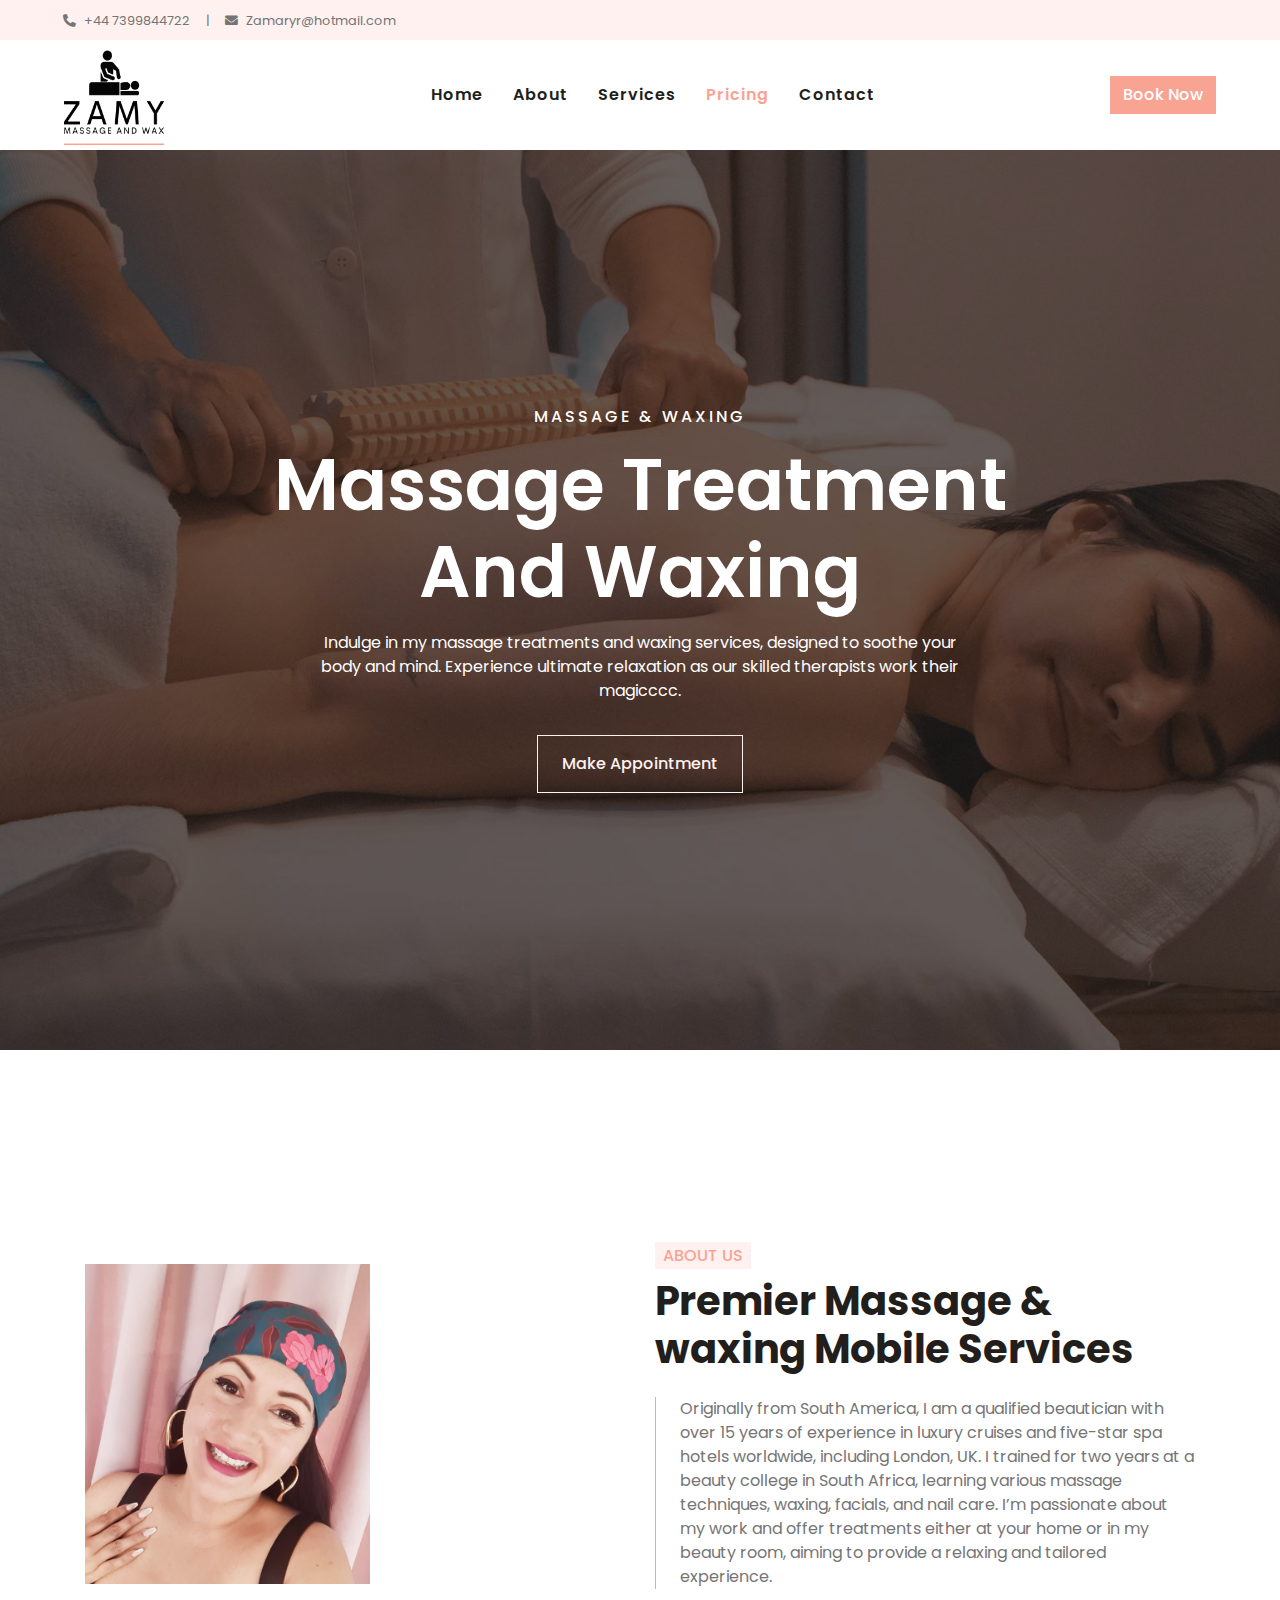
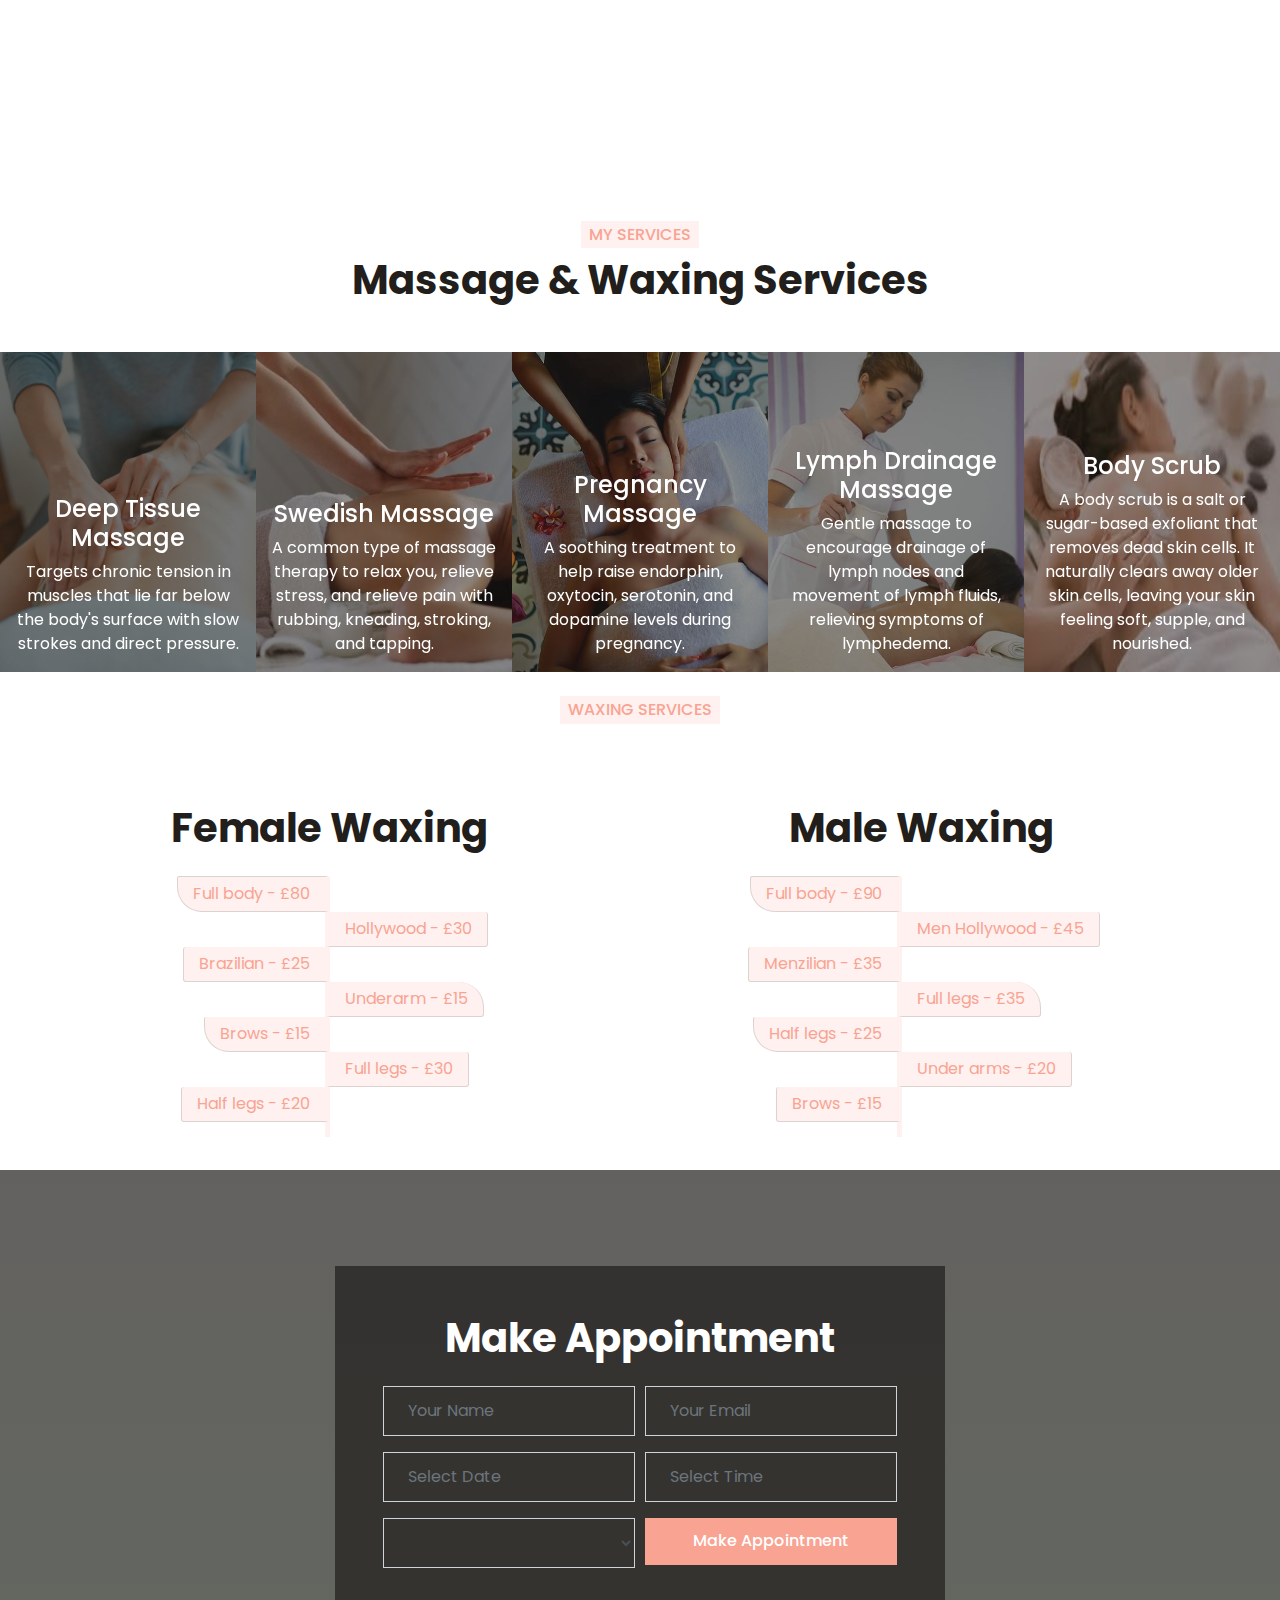
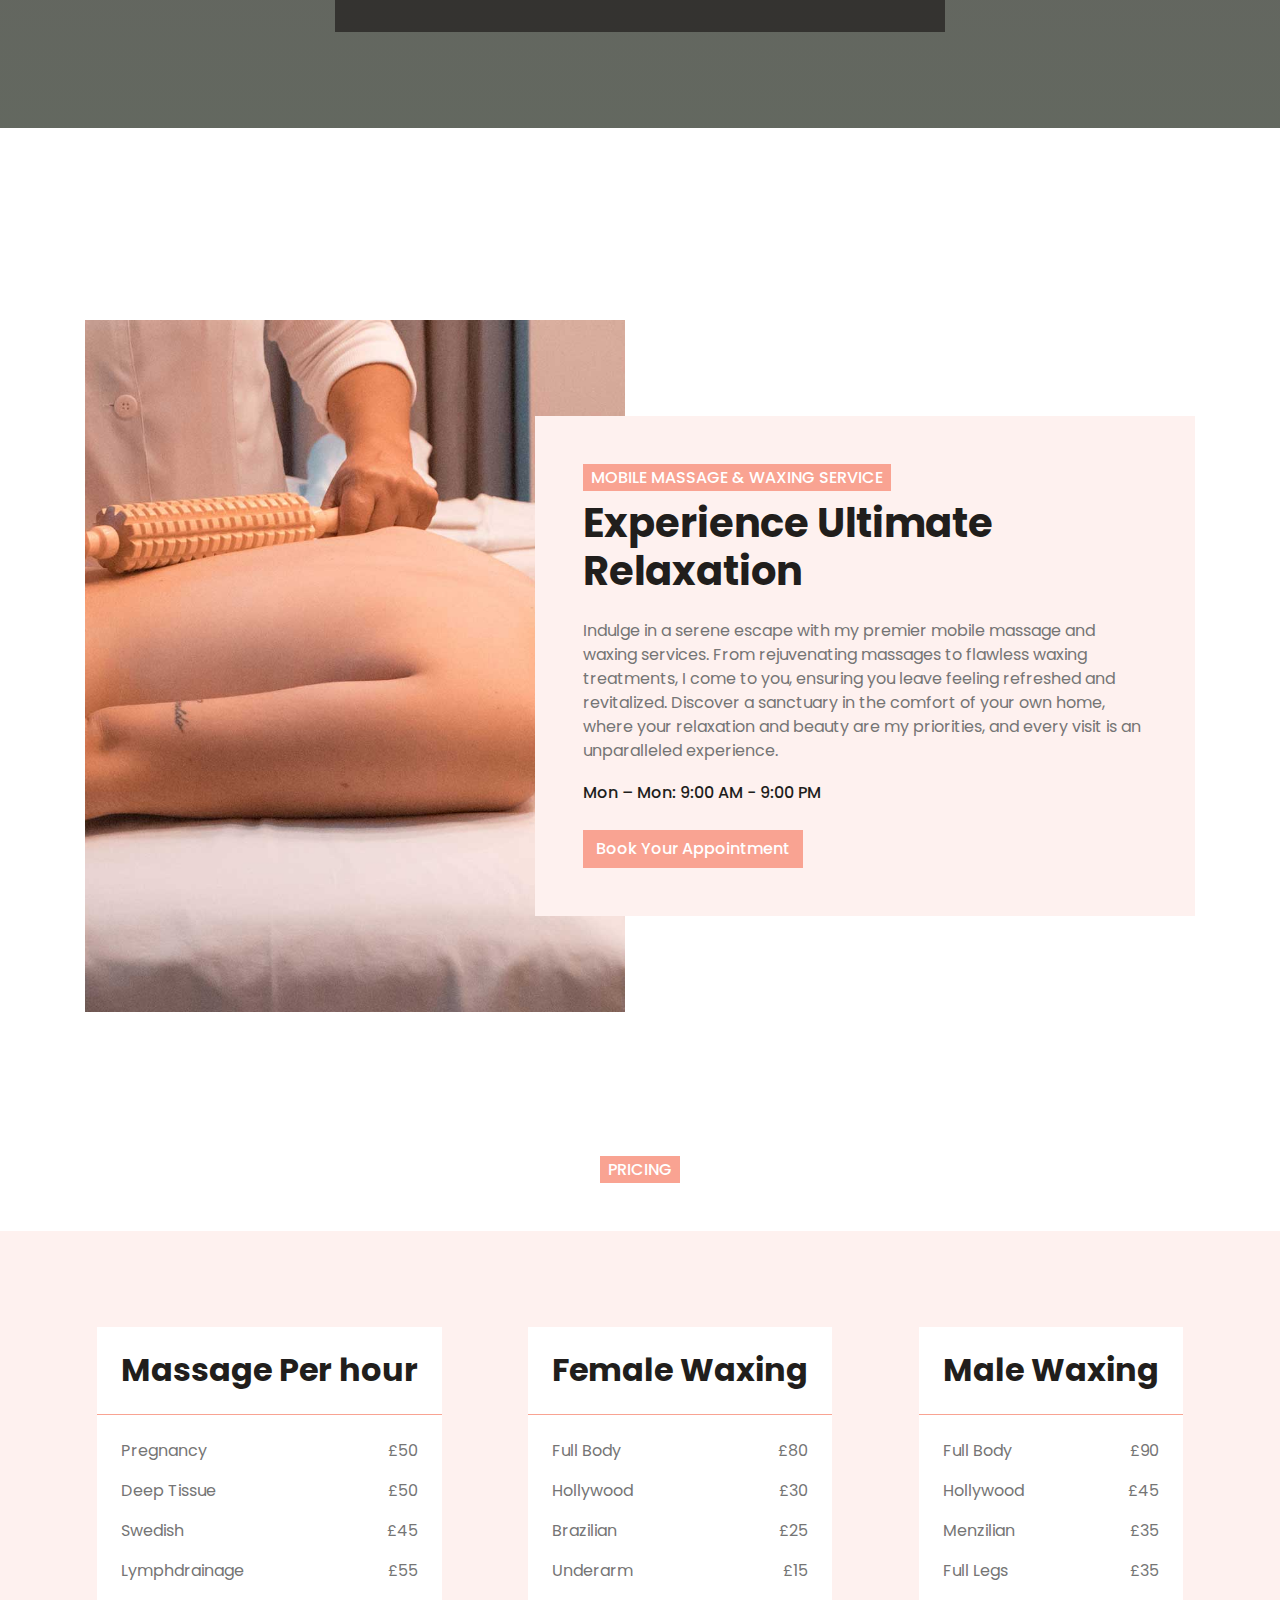
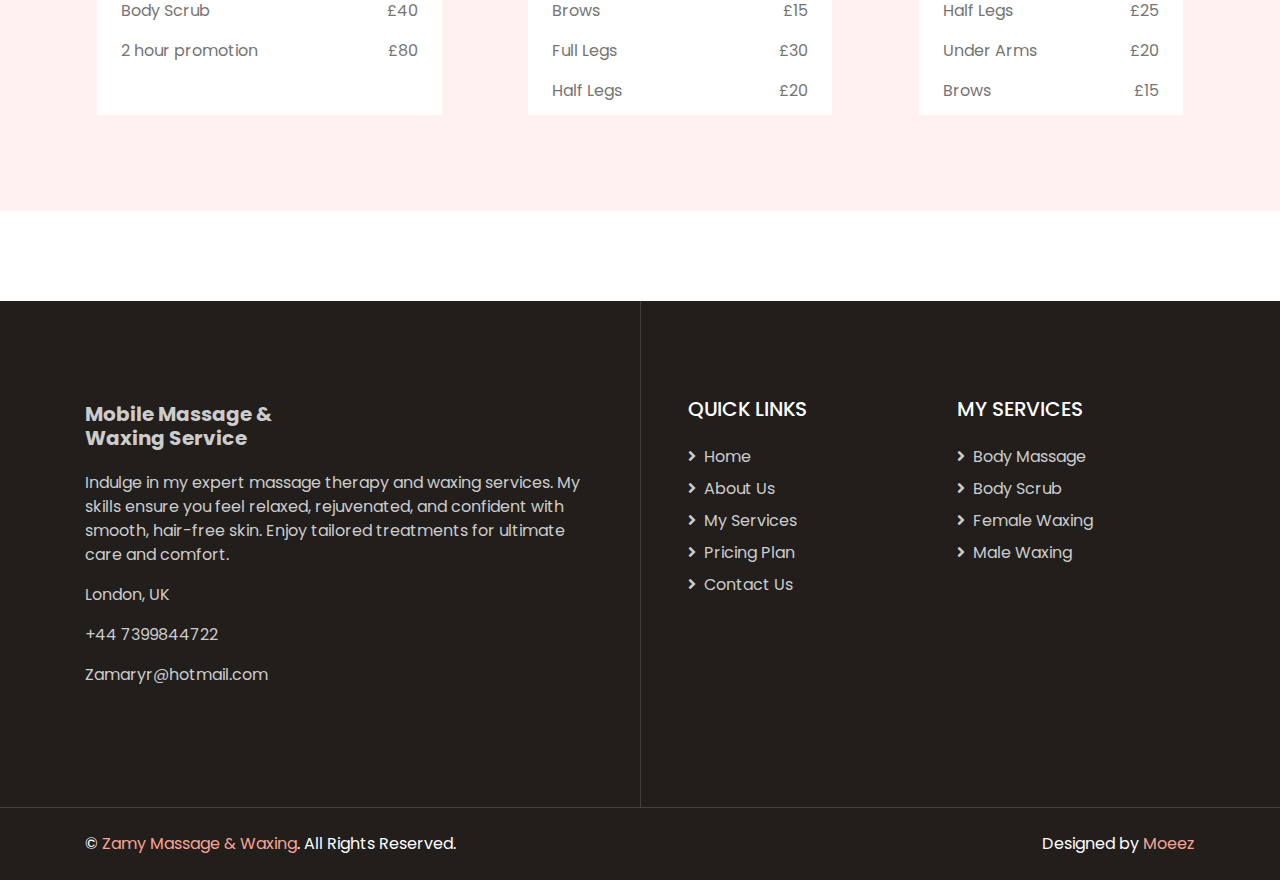
==== commit 787c4ee5: "price fixed" ====
--- a/index.html
+++ b/index.html
@@ -704,7 +704,8 @@
         </div>
       </div>
     </div>
-    <!-- Open Hours End --><!-- Pricing Start -->
+    <!-- Open Hours End -->
+    <!-- Pricing Start -->
     <div
       class="container-fluid d-flex justify-content-center align-items-center text-center"
     >
@@ -807,7 +808,7 @@
             <div class="p-4" style="height: 300px">
               <div class="d-flex justify-content-between">
                 <p>Pregnancy</p>
-                <span></span>
+                <span>&pound;50 </span>
                 <!-- Empty span for consistent spacing -->
               </div>
               <div class="d-flex justify-content-between">
@@ -828,12 +829,18 @@
                 <span>£40</span>
                 <!-- Empty span for consistent spacing -->
               </div>
+              <div class="d-flex justify-content-between">
+                <p>2 hour promotion</p>
+                <span> £80</span>
+                <!-- Empty span for consistent spacing -->
+              </div>
             </div>
           </div>
         </div>
       </div>
     </div>
-    <!-- Pricing End --><!-- Footer Start -->
+    <!-- Pricing End -->
+    <!-- Footer Start -->
 
     <div
       class="footer container-fluid position-relative bg-dark py-5"
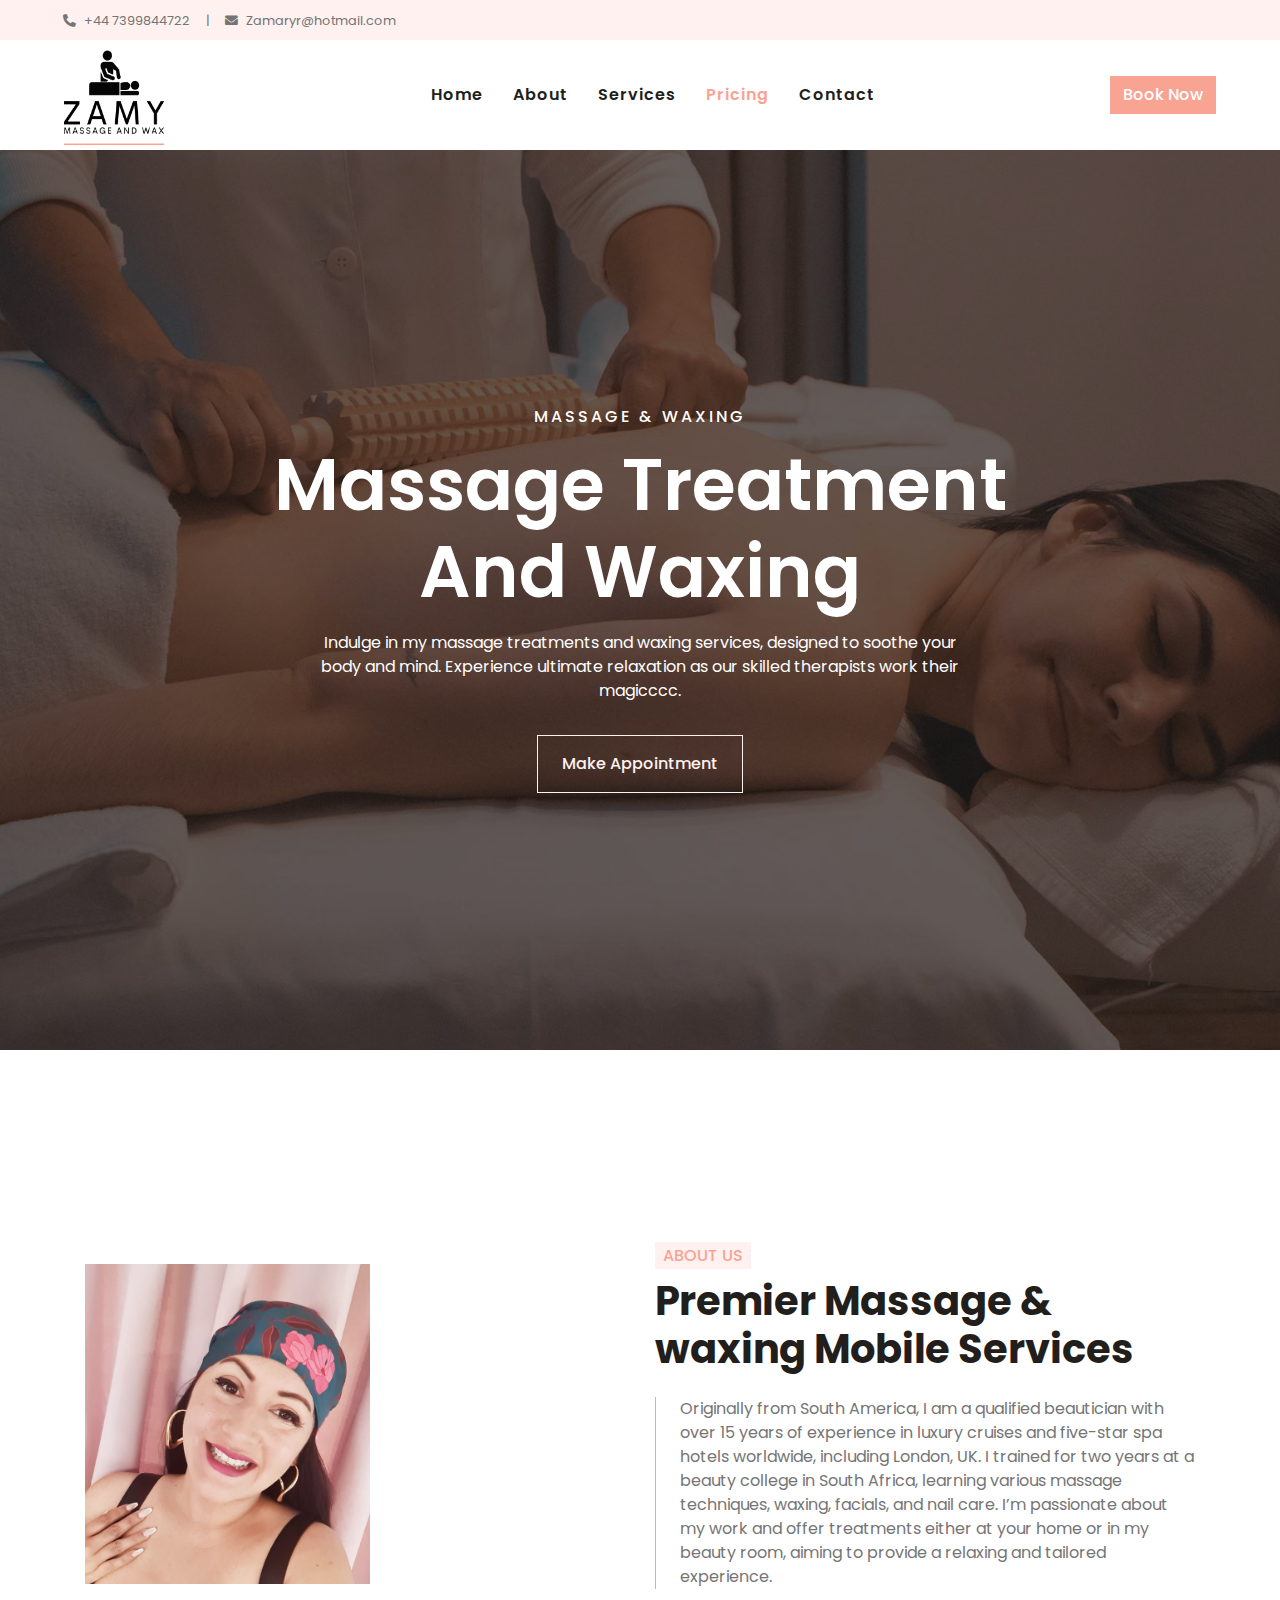
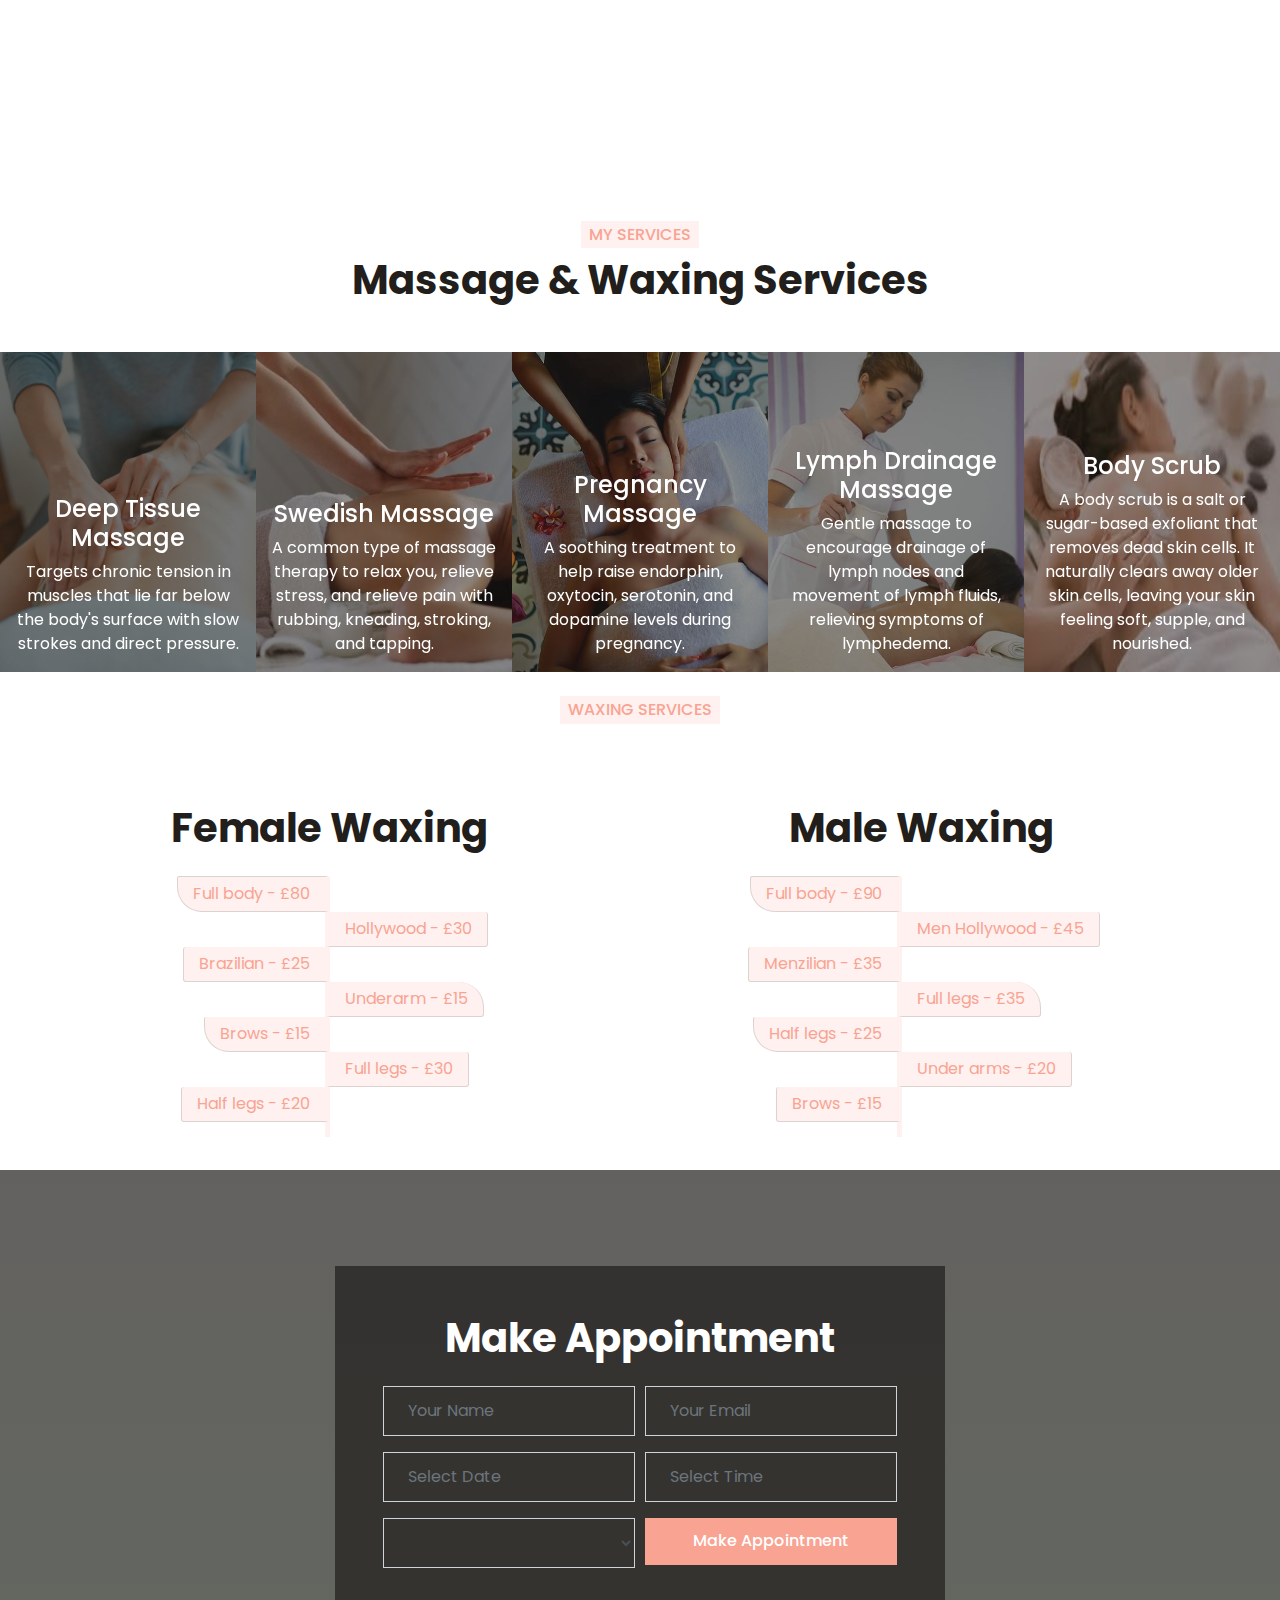
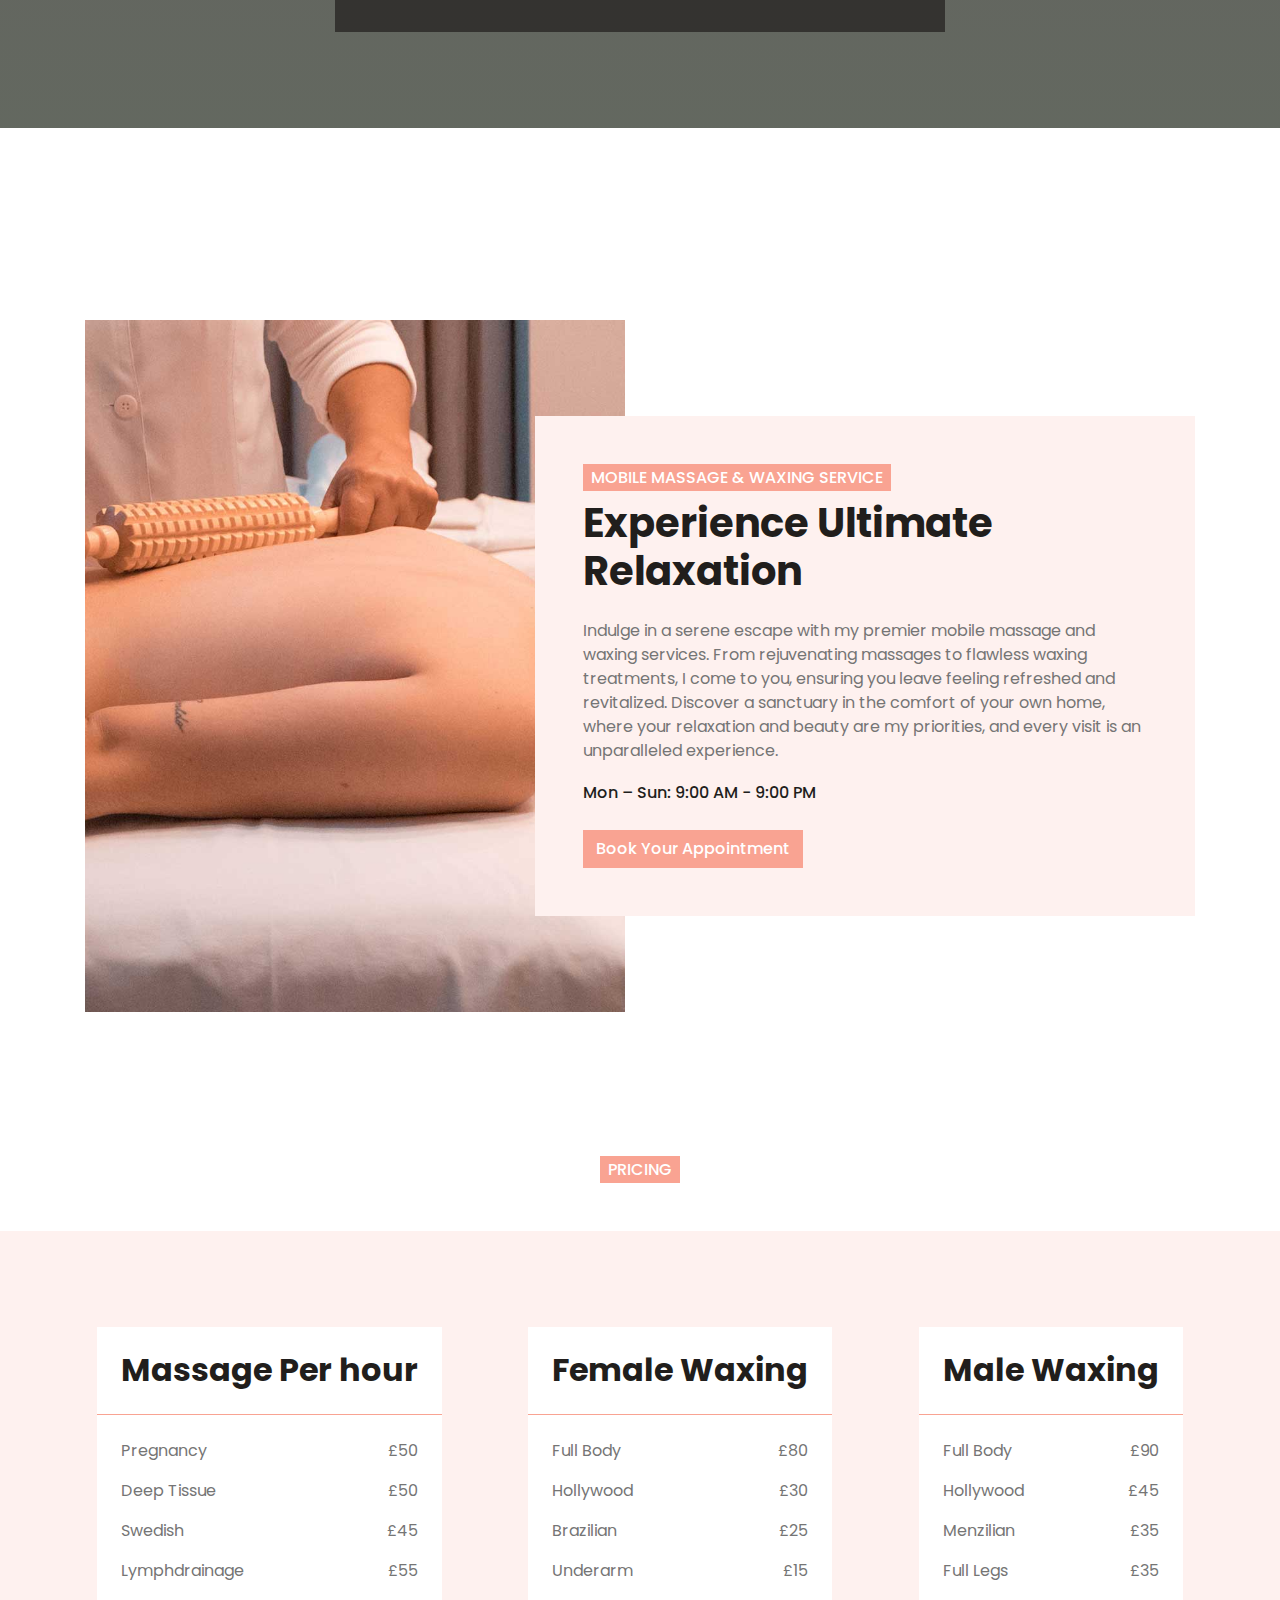
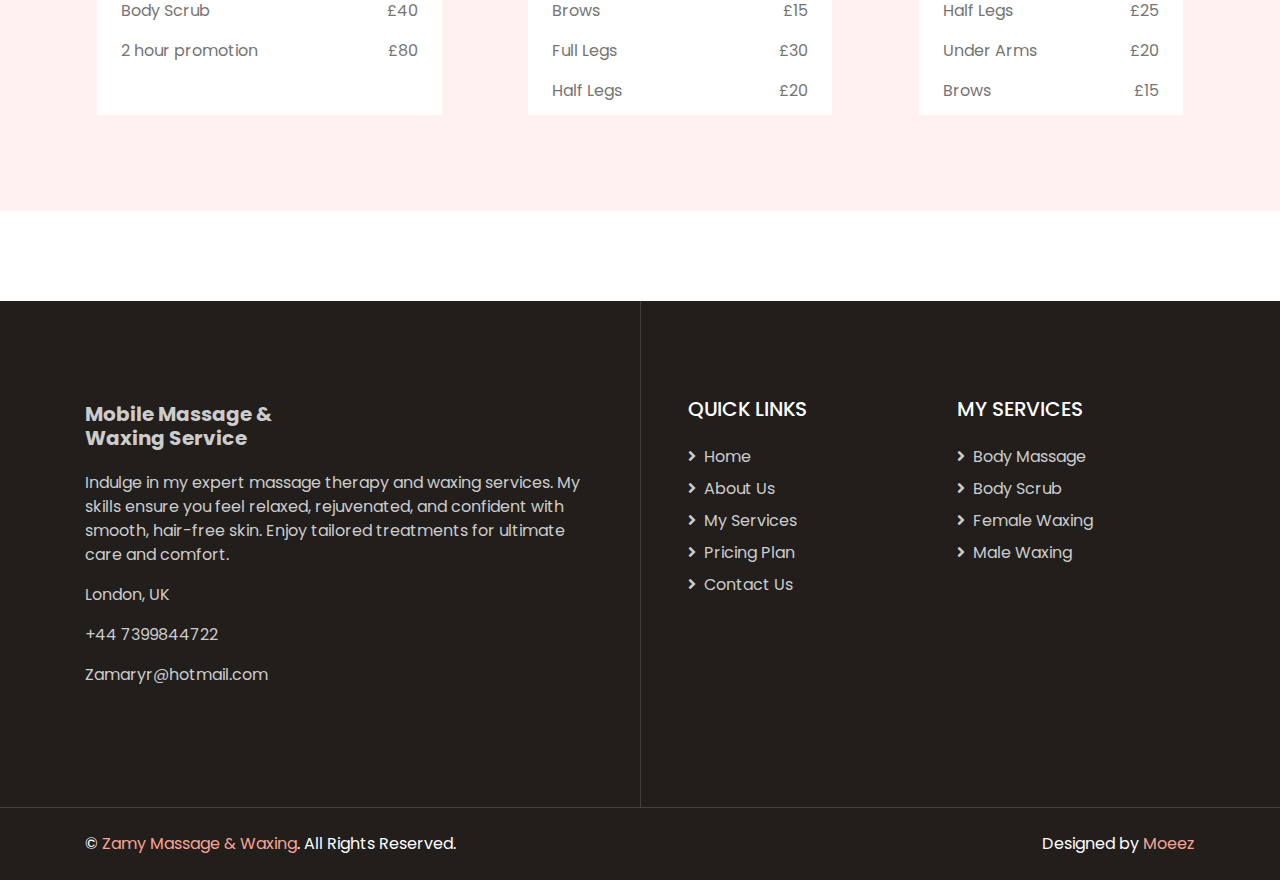
==== commit 53260414: "updated" ====
--- a/index.html
+++ b/index.html
@@ -135,6 +135,7 @@
                   as our skilled therapists work their magicccc.
                 </p>
                 <a
+                  href="#appointment"
                   class="btn btn-outline-light py-3 px-4 mt-3 animate__animated animate__fadeInUp"
                   >Make Appointment</a
                 >
@@ -173,6 +174,7 @@
                   that work across the muscle fibers.
                 </p>
                 <a
+                  href="#appointment"
                   class="btn btn-outline-light py-3 px-4 mt-3 animate__animated animate__fadeInUp"
                   >Make Appointment</a
                 >
@@ -213,6 +215,7 @@
                   throughout your pregnancy.
                 </p>
                 <a
+                  href="#appointment"
                   class="btn btn-outline-light py-3 px-4 mt-3 animate__animated animate__fadeInUp"
                   >Make Appointment</a
                 >
@@ -251,6 +254,7 @@
                   you refreshed and revitalized.
                 </p>
                 <a
+                  href="#appointment"
                   class="btn btn-outline-light py-3 px-4 mt-3 animate__animated animate__fadeInUp"
                   >Make Appointment</a
                 >
@@ -290,6 +294,7 @@
                   muscles.
                 </p>
                 <a
+                  href="#appointment"
                   class="btn btn-outline-light py-3 px-4 mt-3 animate__animated animate__fadeInUp"
                   >Make Appointment</a
                 >
@@ -576,21 +581,25 @@
                       id="service"
                       required="required"
                     >
-                      <option value="" selected disabled>
-                        Select a service
-                      </option>
-
-                      <!-- Massage Services -->
-                      <option value="full-body-massage">
-                        Full Body Massage
-                      </option>
-                      <option value="deep-tissue-massage">
-                        Deep Tissue Massage
-                      </option>
-                      <option value="swedish-massage">Swedish Massage</option>
-                      <option value="promotion">Promotion</option>
-                      <option value="lymphdrainage">Lymphdrainage</option>
-                      <option value="body-scrub">Body Scrub</option>
+                      <optgroup label="Massage">
+                        <option value="" selected disabled>
+                          Select a service
+                        </option>
+                        <!-- Massage Services -->
+                        <option value="full-body-massage">
+                          Full Body Massage
+                        </option>
+                        <option value="full-body-massage">
+                          Pregnancy Massage
+                        </option>
+                        <option value="deep-tissue-massage">
+                          Deep Tissue Massage
+                        </option>
+                        <option value="swedish-massage">Swedish Massage</option>
+                        <option value="promotion">Promotion</option>
+                        <option value="lymphdrainage">Lymphdrainage</option>
+                        <option value="body-scrub">Body Scrub</option>
+                      </optgroup>
 
                       <!-- Waxing Services -->
                       <optgroup label="Female Waxing">
@@ -696,9 +705,11 @@
               </p>
 
               <ul class="list-inline">
-                <li class="h6 py-1">Mon &ndash; Mon: 9:00 AM - 9:00 PM</li>
+                <li class="h6 py-1">Mon &ndash; Sun: 9:00 AM - 9:00 PM</li>
               </ul>
-              <a class="btn btn-primary mt-2">Book Your Appointment</a>
+              <a href="#appointment" class="btn btn-primary mt-2"
+                >Book Your Appointment</a
+              >
             </div>
           </div>
         </div>
